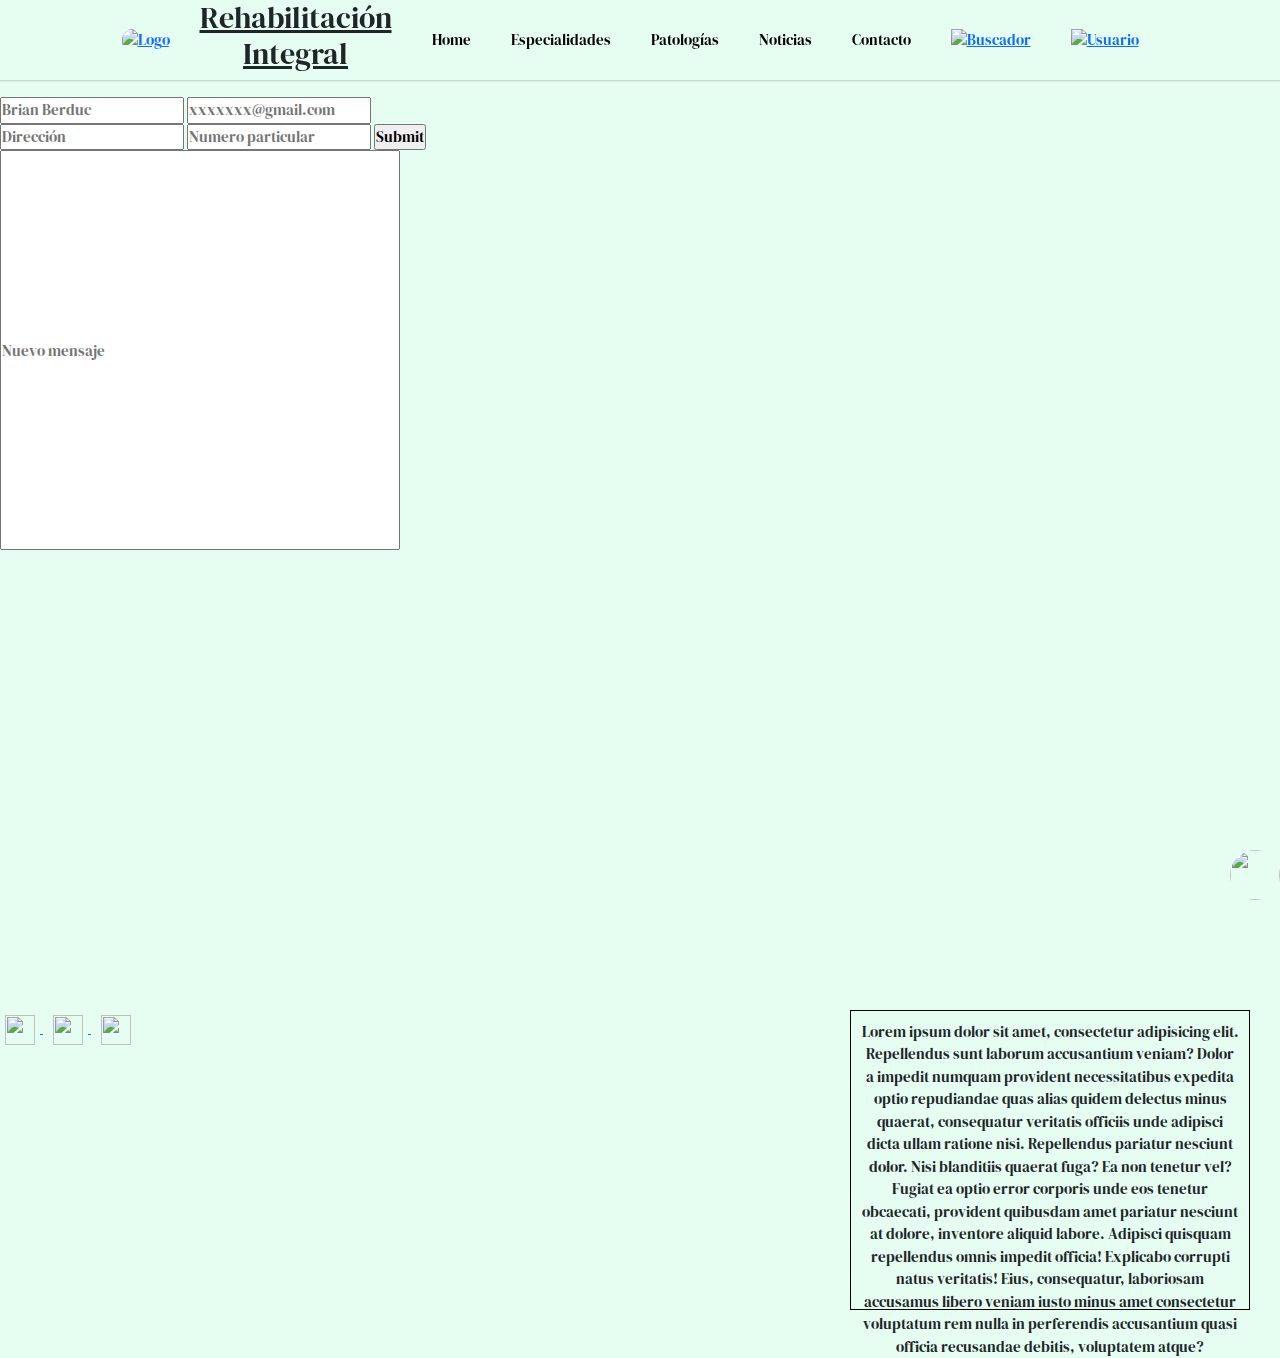
==== enlaces/Contacto.html @ fe3dc969 "remplaza headers en htmls" ====
<!DOCTYPE html>
<html>
<head>
    <meta charset="UTF-8">
    <meta name="viewport" content="width=device-width, initial-scale=1.0">
    
    <!--Logo de la empresa en la pestaña-->
    <link rel="shortcut icon" href="../logo/Logo.png">
    <title>Contacto</title>
    <!--Bootstrap-->
    <link href="https://cdn.jsdelivr.net/npm/bootstrap@5.3.3/dist/css/bootstrap.min.css" rel="stylesheet" integrity="sha384-QWTKZyjpPEjISv5WaRU9OFeRpok6YctnYmDr5pNlyT2bRjXh0JMhjY6hW+ALEwIH" crossorigin="anonymous">
    <!--Tipografia a utilizar-->
    <link rel="preconnect" href="https://fonts.googleapis.com">
    <link rel="preconnect" href="https://fonts.gstatic.com" crossorigin>
    <link href="https://fonts.googleapis.com/css2?family=DM+Serif+Display:ital@0;1&family=Kanit:ital,wght@0,100;0,200;0,300;0,400;0,500;0,600;0,700;0,800;0,900;1,100;1,200;1,300;1,400;1,500;1,600;1,700;1,800;1,900&display=swap" rel="stylesheet">
    <!--Ruta donde se encuentra mi css-->
    <link rel="stylesheet" href="../css/css.css">
</head>

<body>
    <!--Cabecera de la pagina-->
    <header>
        <div class="myContainer">
        <a href="../index.html">
            <img src="../logo/Logo.png" alt="Logo" class="logo">
        </a>
        <h1>Rehabilitación<br>Integral</br></h1>
        </div>
    <!--Menu de navegación-->
        <div class="myContainer__nav">
            <nav class="nav">
                <ul class="nav__list">
                    <li class="nav__item">
                        <a href="../index.html" class="nav__link nav__link--raya">Home</a>
                    </li>
                    <li class="nav__item">
                        <a href="./Especialidades.html" class="nav__link nav__link--raya">Especialidades</a>
                    </li>
                    <li class="nav__item">
                        <a href="./Patologias.html" class="nav__link nav__link--raya">Patologías</a>
                    </li>
                    <li class="nav__item">
                        <a href="./Noticias.html" class="nav__link nav__link--raya">Noticias</a>
                    </li>
                    <li class="nav__item">
                        <a href="./Contacto.html" class="nav__link nav__link--raya">Contacto</a>
                    </li>
                    <li class="nav__item nav__item--hover">
                        <a href=""><img src="../assets/lupa.png" alt="Buscador" class="nav__item--tamaño"></a>
                    </li>
                    <li class="nav__item nav__item--hover">
                        <a href=""><img src="../assets/avatar.png" alt="Usuario" class="nav__item--tamaño"></a>
                    </li>
                </ul>

                <div class="nav__list--mobile">
                    <li class="nav__item nav__item--hover">
                        <a href=""><img src="../assets/lupa.png" alt="Buscador" class="nav__item--tamaño"></a>
                    </li>
                    <li class="nav__item nav__item--hover">
                        <a href=""><img src="../assets/avatar.png" alt="Usuario" class="nav__item--tamaño"></a>
                    </li>

                    <div class="dropdown">
                        <img class="dropdown-toggle" src="../assets/menu.png" width="24" height="24" data-bs-toggle="dropdown">

                        <ul class="dropdown-menu" >
                            <li class="dropdown-item">
                                <a href="index.html" class="nav__link nav__link--raya">Home</a>
                            </li>
                            <li class="dropdown-item">
                                <a href="./Especialidades.html" class="nav__link nav__link--raya">Especialidades</a>
                            </li>
                            <li class="dropdown-item">
                                <a href="./Patologias.html" class="nav__link nav__link--raya">Patologías</a>
                            </li>
                            <li class="dropdown-item">
                                <a href="./Noticias.html" class="nav__link nav__link--raya">Noticias</a>
                            </li>
                            <li class="dropdown-item">
                                <a href="./Contacto.html" class="nav__link nav__link--raya">Contacto</a>
                            </li>
                          </ul>
                    </div>
                </div>

            </nav>
        </div>
    </header>

        <!--Indice-->
        <div class="container__indice">
            <h2 class="indice__home">Contacto</h2>
        </div>

    <main>
        <!--Formulario de contacto-->
        <form class="formulario1">
            <legend>Formulario de contacto</legend>
            <input type="text" name="nick" placeholder="Brian Berduc">
            <input type="email" name="email" placeholder="xxxxxxx@gmail.com">
            <input type="text" placeholder="Dirección">
            <input type="text" placeholder="Numero particular">
            <input type="submit">
            <input type="text" name="mensaje" placeholder="Nuevo mensaje" class="formulario2">
        </form>

        <!--Ubicación-->
        <iframe src="https://www.google.com/maps/embed?pb=!1m18!1m12!1m3!1d26256.20150847969!2d-58.70618868916015!3d-34.65406679999999!2m3!1f0!2f0!3f0!3m2!1i1024!2i768!4f13.1!3m3!1m2!1s0x95bcbf60b024241f%3A0xb411d499b792179c!2sCentro%20de%20Rehabilitaci%C3%B3n%20Ituzaing%C3%B3%20SRL!5e0!3m2!1ses-419!2sar!4v1720557000613!5m2!1ses-419!2sar" width="600" height="450" style="border:0;" allowfullscreen="" loading="lazy" referrerpolicy="no-referrer-when-downgrade" class="ubicacion-contacto"></iframe>

        <!--Informacion adicional lado derecho de la pagina-->
        <span><p class="prueba">Lorem ipsum dolor sit amet, consectetur adipisicing elit. Repellendus sunt laborum accusantium veniam? Dolor a impedit numquam provident necessitatibus expedita optio repudiandae quas alias quidem delectus minus quaerat, consequatur veritatis officiis unde adipisci dicta ullam ratione nisi. Repellendus pariatur nesciunt dolor. Nisi blanditiis quaerat fuga? Ea non tenetur vel? Fugiat ea optio error corporis unde eos tenetur obcaecati, provident quibusdam amet pariatur nesciunt at dolore, inventore aliquid labore. Adipisci quisquam repellendus omnis impedit officia! Explicabo corrupti natus veritatis! Eius, consequatur, laboriosam accusamus libero veniam iusto minus amet consectetur voluptatum rem nulla in perferendis accusantium quasi officia recusandae debitis, voluptatem atque?</p></span>
    </main>

    <!--Redes sociales-->
    <footer>
        <section>
            <a href="https://www.instagram.com/" target="_blank">
                <img src=".../assets/instagram.png" alt="" class="redes">
            </a>
            <a href="https://x.com/?lang=es" target="_blank" class="redes">
                <img src=".../assets/gorjeo.png" alt="" class="redes">
            </a>
            <a href="https://www.youtube.com/" target="_blank">
                <img src=".../assets/youtube.png" alt="" class="redes">
            </a>
        </section>

        <picture>
            <a href="https://www.whatsapp.com/?lang=es_LA" target="_blank">
                <img src=".../assets/whatsapp.png" alt="" class="wsp">
            </a>
        </picture>
    </footer>

    

    <script src="https://cdn.jsdelivr.net/npm/bootstrap@5.3.3/dist/js/bootstrap.bundle.min.js" integrity="sha384-YvpcrYf0tY3lHB60NNkmXc5s9fDVZLESaAA55NDzOxhy9GkcIdslK1eN7N6jIeHz" crossorigin="anonymous"></script>
</body>
</html>
---- css/css.css ----
/*Propiedades compartidas entre las paginas*/

/*Reset general*/
* {
    margin: 0;
    padding: 0;
    box-sizing: border-box;
}

/*Estilo general del body*/
body {
    font-family: "DM Serif Display", serif;
    font-weight: 400;
    font-style: normal;
    font-size: 15px ;
    background-color: #E6FDF2;
    margin:0;
}

/*Estilo para el header*/
header {
    width: 100%;
    background-color: #E6FDF2;
    margin:0;
    border-bottom: groove 2px #3332;
    position: fixed;
    display: flex;
    justify-content:center;
    align-items: center;
}
/*Container 1*/
header .myContainer {
    display: flex;
    align-items: center;
}

body header h1 {
    text-align: center;
    text-decoration:underline;
    padding: 0;
    margin-left: 30px;
    display: inline-block;
    font-size: 2em;
}

body header .logo {
    width: 150px;
    border-radius: 10px;
    margin: 0;
}

/*Container 2*/
body header .myContainer__nav {
    display: flex;
    margin-left: 20px;
}

body header div .nav {
    justify-content: space-between;
    align-items: start;
    text-align: center;
}

body header div nav .nav__list {
    list-style-type: none;
    display: flex;
    margin: 0;
    padding: 0;
}

body header div nav ul .nav__item  {
    display: inline-block;
    justify-content: space-between;
    align-content: center;
    margin: 0 20px;
    padding: 0;
}

body header div nav ul .nav__item:hover:not(.nav__item--hover) {
    text-decoration:  solid underline #7fd 1px;
    background-color: #7fd3;
    padding: 0 20px;
    margin: 0;
    border-radius: 10px;
}

header div nav li .nav__link--raya {
    text-decoration: none;
    color: #000;
}

.nav__item--tamaño {
    width: 40px;
    padding: 0;
}

/* Footer comun para todas las páginas*/
footer .redes {
    width: 30px;
    height: 30px;
    margin: 5px;
}

footer picture .wsp {
    width: 50px;
    height: 50px;
    border-radius: 50%;
    position:fixed;
    right: 0;
    bottom: 0;
}

/*Estilos para home*/

/*Indice*/
body .myContainer__indice {
    width: 100%;
    height: 50vh;
    background: linear-gradient(to bottom, transparent, #0009), url("https://cdn.lecturio.com/assets/Featured-image-Student-Blog-Hospital-Team.jpg");
    background-repeat: no-repeat;
    background-size:cover;
    background-position:center;
    text-align:center;
    padding-top: 150px;
    display: flex;
    align-items: center;
    justify-content: center;
}

body div .indice__home {
    color: #fffe;
    font-style: italic;
    font-size: 2.5em;
}

/*Main*/
.main {
    display: flex;
    gap: 20px;
    width: 100%;
    height: 70vh;
    justify-content: space-between;
    padding: 0;
}

main .main__img {
    width: 30vw;
    height: 100%;
    flex: 1;
    border-radius: 7px;
    margin-top: 20px;
}



main .main__subtitulo {
    text-align: center;

}

main .main__parrafo {
    text-align: justify;
    width: 100%;
    height: 50vh;
    flex: 1;
}











/*Carousel Tecnologias*/


.carousel-custom--img {
    width: 100%;
}
/*Entrevistas y ubicación*/







/*Estilos para especialidades*/
/*Estilos para patologías*/
/*Estilos para la pagina de contacto*/
main .formulario1 {
    width: 500px;
    height: 500px;
}

main form .formulario2{
    width: 400px;
    height: 400px;
}

main .ubicacion-contacto {
    display: inline-block;
    left: 500px;
    bottom: 0px;
}

main .prueba {
    text-align: center;
    display: block;
    position: absolute;
    bottom: 30;
    right:30px;
    border: solid 1px black;
    width: 400px;
    height: 300px;
    margin: 0;
    padding: 10px;
} 

.nav__list--mobile {
    display: none;
}
/*Arreglar y comparar con el header para solucionar las disposiciones cuando achico y agrando la ventana*/

/*Mq*/
@media (max-width:480px) {
    .main {
        height:inherit;
        flex-direction: column;
    }
    .main__aside {
        width: 100%;
    }
    main .main__img {
        width: 100%;
    }
    body header h1 {
        display: none;
    }

    body header div nav .nav__list {
        display: none;
    }

    .nav__list--mobile {
        align-items: center;
        display: flex;
        gap: 20px;
    }

    header {
        justify-content: space-between;
    }

    body header .logo {
        width: 80px;
    }
}
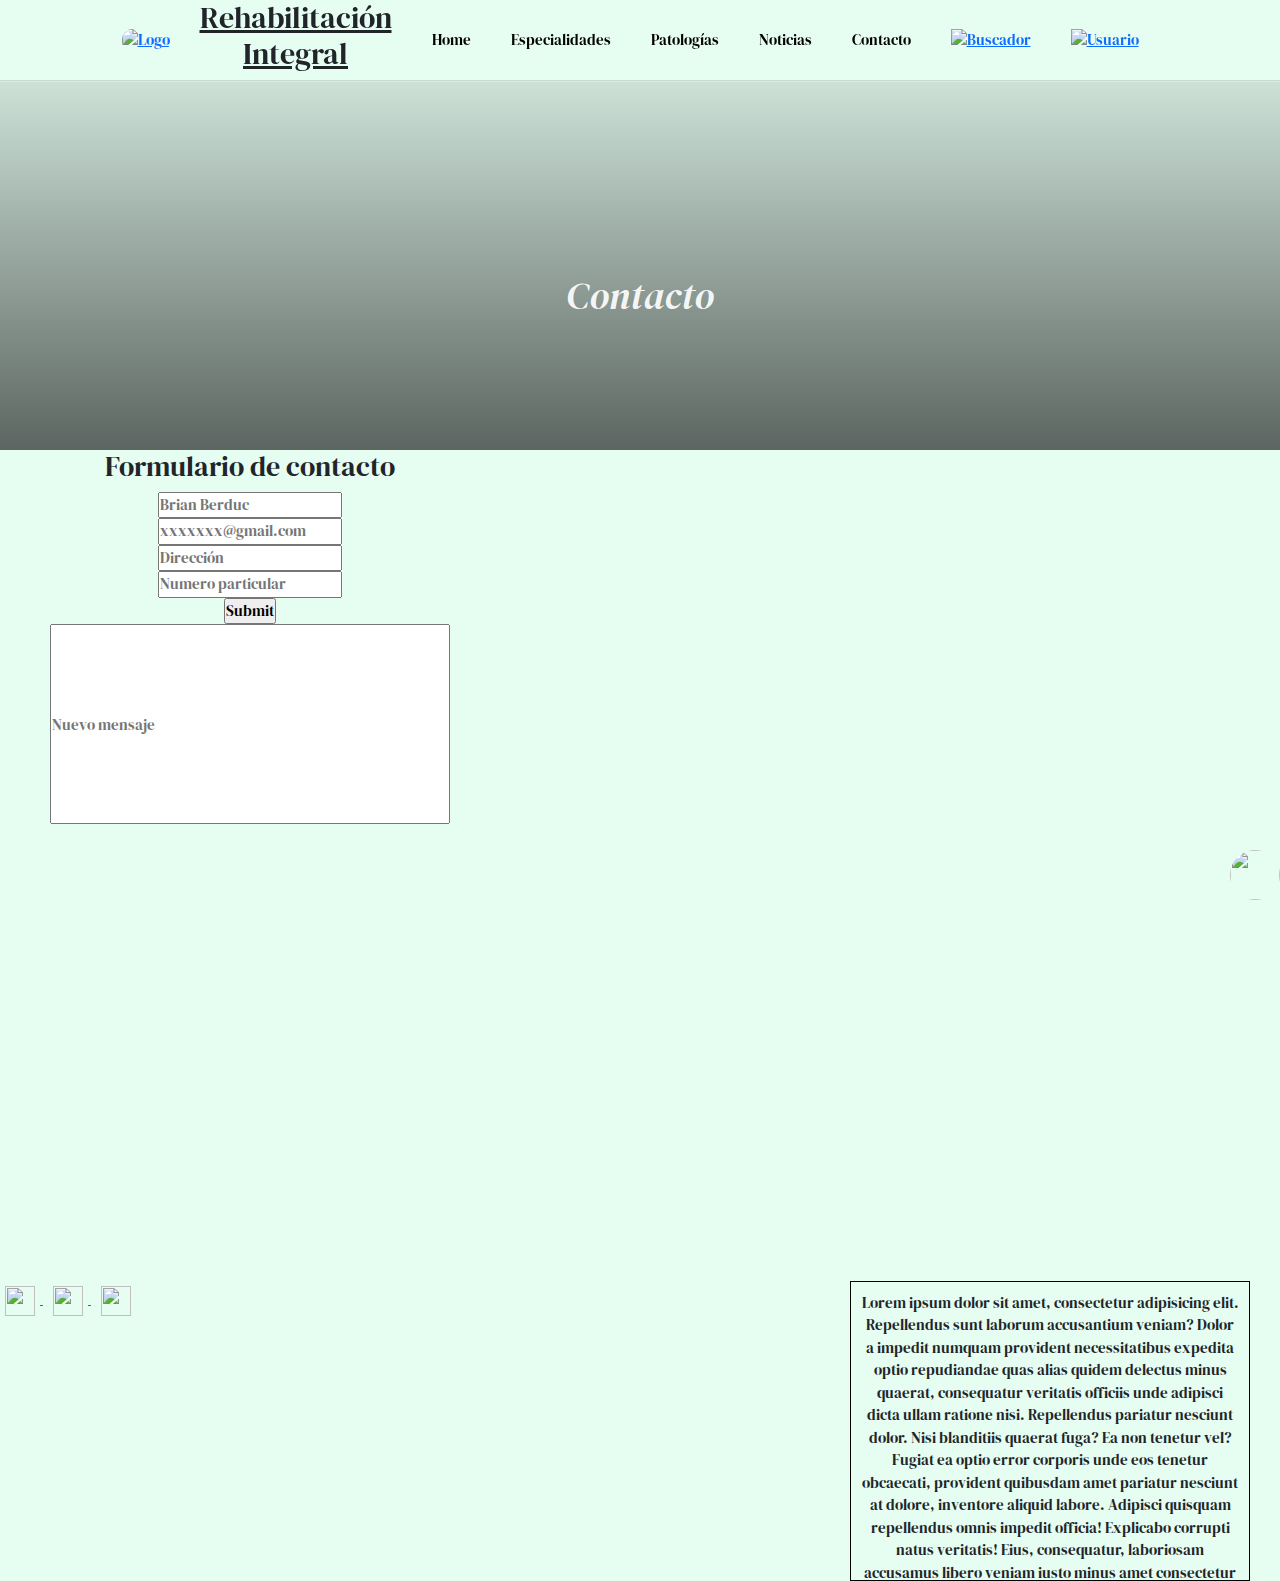
==== commit d8274983: "complete pagina de especialidades" ====
--- a/enlaces/Contacto.html
+++ b/enlaces/Contacto.html
@@ -1,5 +1,5 @@
 <!DOCTYPE html>
-<html>
+<html lang="es">
 <head>
     <meta charset="UTF-8">
     <meta name="viewport" content="width=device-width, initial-scale=1.0">
@@ -80,7 +80,7 @@
                             <li class="dropdown-item">
                                 <a href="./Contacto.html" class="nav__link nav__link--raya">Contacto</a>
                             </li>
-                          </ul>
+                        </ul>
                     </div>
                 </div>
 
@@ -89,14 +89,14 @@
     </header>
 
         <!--Indice-->
-        <div class="container__indice">
+        <div class="myContainer__indice">
             <h2 class="indice__home">Contacto</h2>
         </div>
 
     <main>
         <!--Formulario de contacto-->
         <form class="formulario1">
-            <legend>Formulario de contacto</legend>
+            <h3>Formulario de contacto</h3>
             <input type="text" name="nick" placeholder="Brian Berduc">
             <input type="email" name="email" placeholder="xxxxxxx@gmail.com">
             <input type="text" placeholder="Dirección">
@@ -106,7 +106,7 @@
         </form>
 
         <!--Ubicación-->
-        <iframe src="https://www.google.com/maps/embed?pb=!1m18!1m12!1m3!1d26256.20150847969!2d-58.70618868916015!3d-34.65406679999999!2m3!1f0!2f0!3f0!3m2!1i1024!2i768!4f13.1!3m3!1m2!1s0x95bcbf60b024241f%3A0xb411d499b792179c!2sCentro%20de%20Rehabilitaci%C3%B3n%20Ituzaing%C3%B3%20SRL!5e0!3m2!1ses-419!2sar!4v1720557000613!5m2!1ses-419!2sar" width="600" height="450" style="border:0;" allowfullscreen="" loading="lazy" referrerpolicy="no-referrer-when-downgrade" class="ubicacion-contacto"></iframe>
+        <iframe src="https://www.google.com/maps/embed?pb=!1m18!1m12!1m3!1d26256.20150847969!2d-58.70618868916015!3d-34.65406679999999!2m3!1f0!2f0!3f0!3m2!1i1024!2i768!4f13.1!3m3!1m2!1s0x95bcbf60b024241f%3A0xb411d499b792179c!2sCentro%20de%20Rehabilitaci%C3%B3n%20Ituzaing%C3%B3%20SRL!5e0!3m2!1ses-419!2sar!4v1720557000613!5m2!1ses-419!2sar" width="100%" height="450" style="border:0;" allowfullscreen="" loading="lazy" referrerpolicy="no-referrer-when-downgrade" class="ubicacion-contacto"></iframe>
 
         <!--Informacion adicional lado derecho de la pagina-->
         <span><p class="prueba">Lorem ipsum dolor sit amet, consectetur adipisicing elit. Repellendus sunt laborum accusantium veniam? Dolor a impedit numquam provident necessitatibus expedita optio repudiandae quas alias quidem delectus minus quaerat, consequatur veritatis officiis unde adipisci dicta ullam ratione nisi. Repellendus pariatur nesciunt dolor. Nisi blanditiis quaerat fuga? Ea non tenetur vel? Fugiat ea optio error corporis unde eos tenetur obcaecati, provident quibusdam amet pariatur nesciunt at dolore, inventore aliquid labore. Adipisci quisquam repellendus omnis impedit officia! Explicabo corrupti natus veritatis! Eius, consequatur, laboriosam accusamus libero veniam iusto minus amet consectetur voluptatum rem nulla in perferendis accusantium quasi officia recusandae debitis, voluptatem atque?</p></span>
@@ -116,19 +116,19 @@
     <footer>
         <section>
             <a href="https://www.instagram.com/" target="_blank">
-                <img src=".../assets/instagram.png" alt="" class="redes">
+                <img src="../assets/instagram.png" alt="" class="redes">
             </a>
             <a href="https://x.com/?lang=es" target="_blank" class="redes">
-                <img src=".../assets/gorjeo.png" alt="" class="redes">
+                <img src="../assets/gorjeo.png" alt="" class="redes">
             </a>
             <a href="https://www.youtube.com/" target="_blank">
-                <img src=".../assets/youtube.png" alt="" class="redes">
+                <img src="../assets/youtube.png" alt="" class="redes">
             </a>
         </section>
 
         <picture>
             <a href="https://www.whatsapp.com/?lang=es_LA" target="_blank">
-                <img src=".../assets/whatsapp.png" alt="" class="wsp">
+                <img src="../assets/whatsapp.png" alt="" class="wsp">
             </a>
         </picture>
     </footer>
--- a/css/css.css
+++ b/css/css.css
@@ -1,262 +1,284 @@
+@charset "UTF-8";
 /*Propiedades compartidas entre las paginas*/
-
 /*Reset general*/
 * {
-    margin: 0;
-    padding: 0;
-    box-sizing: border-box;
+  margin: 0;
+  padding: 0;
+  box-sizing: border-box;
 }
 
 /*Estilo general del body*/
 body {
-    font-family: "DM Serif Display", serif;
-    font-weight: 400;
-    font-style: normal;
-    font-size: 15px ;
-    background-color: #E6FDF2;
-    margin:0;
+  font-family: "DM Serif Display", serif;
+  font-weight: 400;
+  font-style: normal;
+  font-size: 15px;
+  background-color: #E6FDF2;
+  margin: 0;
 }
 
 /*Estilo para el header*/
 header {
-    width: 100%;
-    background-color: #E6FDF2;
-    margin:0;
-    border-bottom: groove 2px #3332;
-    position: fixed;
-    display: flex;
-    justify-content:center;
-    align-items: center;
-}
-/*Container 1*/
-header .myContainer {
-    display: flex;
-    align-items: center;
-}
-
-body header h1 {
-    text-align: center;
-    text-decoration:underline;
-    padding: 0;
-    margin-left: 30px;
-    display: inline-block;
-    font-size: 2em;
-}
-
-body header .logo {
-    width: 150px;
-    border-radius: 10px;
-    margin: 0;
-}
-
-/*Container 2*/
-body header .myContainer__nav {
-    display: flex;
-    margin-left: 20px;
-}
-
-body header div .nav {
-    justify-content: space-between;
-    align-items: start;
-    text-align: center;
-}
-
-body header div nav .nav__list {
-    list-style-type: none;
-    display: flex;
-    margin: 0;
-    padding: 0;
-}
-
-body header div nav ul .nav__item  {
-    display: inline-block;
-    justify-content: space-between;
-    align-content: center;
-    margin: 0 20px;
-    padding: 0;
-}
-
-body header div nav ul .nav__item:hover:not(.nav__item--hover) {
-    text-decoration:  solid underline #7fd 1px;
-    background-color: #7fd3;
-    padding: 0 20px;
-    margin: 0;
-    border-radius: 10px;
-}
-
-header div nav li .nav__link--raya {
-    text-decoration: none;
-    color: #000;
-}
-
-.nav__item--tamaño {
-    width: 40px;
-    padding: 0;
-}
-
-/* Footer comun para todas las páginas*/
-footer .redes {
-    width: 30px;
-    height: 30px;
-    margin: 5px;
-}
-
-footer picture .wsp {
-    width: 50px;
-    height: 50px;
-    border-radius: 50%;
-    position:fixed;
-    right: 0;
-    bottom: 0;
-}
-
-/*Estilos para home*/
+  z-index: 1000;
+  width: 100%;
+  background-color: #E6FDF2;
+  margin: 0;
+  border-bottom: groove 2px rgba(51, 51, 51, 0.1333333333);
+  position: fixed;
+  display: flex;
+  justify-content: center;
+  align-items: center;
+}
+header .myContainer { /*container 1*/
+  display: flex;
+  align-items: center;
+}
+header .myContainer .logo {
+  width: 150px;
+  border-radius: 10px;
+  margin: 0;
+}
+header h1 {
+  text-align: center;
+  text-decoration: underline;
+  padding: 0;
+  margin-left: 30px;
+  display: inline-block;
+  font-size: 2em;
+}
+header .myContainer__nav { /*container 2*/
+  display: flex;
+  margin-left: 20px;
+}
+header .myContainer__nav .nav {
+  justify-content: space-between;
+  align-items: start;
+  text-align: center;
+}
+header .myContainer__nav .nav .nav__list {
+  list-style-type: none;
+  display: flex;
+  margin: 0;
+  padding: 0;
+}
+header .myContainer__nav .nav .nav__list .nav__item {
+  display: inline-block;
+  justify-content: space-between;
+  align-content: center;
+  margin: 0 20px;
+  padding: 0;
+}
+header .myContainer__nav .nav .nav__list .nav__item:hover:not(.nav__item--hover) {
+  text-decoration: solid underline #7fd 1px;
+  background-color: rgba(119, 255, 221, 0.2);
+  padding: 0 20px;
+  margin: 0;
+  border-radius: 10px;
+}
+header .myContainer__nav .nav .nav__list .nav__item .nav__link--raya {
+  text-decoration: none;
+  color: #000;
+}
+header .myContainer__nav .nav .nav__list .nav__item .nav__item--tamaño {
+  width: 40px;
+  padding: 0;
+}
 
 /*Indice*/
 body .myContainer__indice {
-    width: 100%;
-    height: 50vh;
-    background: linear-gradient(to bottom, transparent, #0009), url("https://cdn.lecturio.com/assets/Featured-image-Student-Blog-Hospital-Team.jpg");
-    background-repeat: no-repeat;
-    background-size:cover;
-    background-position:center;
-    text-align:center;
-    padding-top: 150px;
-    display: flex;
-    align-items: center;
-    justify-content: center;
+  width: 100%;
+  height: 50vh;
+  background: linear-gradient(to bottom, transparent, rgba(0, 0, 0, 0.6)), url("https://cdn.lecturio.com/assets/Featured-image-Student-Blog-Hospital-Team.jpg");
+  background-repeat: no-repeat;
+  background-size: cover;
+  background-position: center;
+  text-align: center;
+  padding-top: 150px;
+  display: flex;
+  justify-content: center;
+  align-items: center;
 }
 
 body div .indice__home {
-    color: #fffe;
-    font-style: italic;
-    font-size: 2.5em;
-}
-
+  color: rgba(255, 255, 255, 0.9333333333);
+  font-style: italic;
+  font-size: 2.5em;
+}
+
+/* Footer comun para todas las páginas*/
+footer .viñeta {
+  text-decoration: none;
+}
+footer .redes {
+  width: 30px;
+  height: 30px;
+  margin: 5px;
+}
+
+.wsp {
+  width: 50px;
+  height: 50px;
+  border-radius: 50%;
+  position: fixed;
+  right: 0;
+  bottom: 0;
+}
+
+/*Estilos para home*/
 /*Main*/
 .main {
+  display: flex;
+  gap: 20px;
+  width: 100%;
+  height: 70vh;
+  justify-content: space-between;
+  padding: 0;
+}
+
+main .main__img {
+  width: 30vw;
+  height: 100%;
+  flex: 1;
+  border-radius: 7px;
+  margin-top: 20px;
+}
+
+main .main__subtitulo {
+  text-align: center;
+}
+
+main .main__parrafo {
+  text-align: justify;
+  width: 100%;
+  height: 50vh;
+  flex: 1;
+}
+
+/*Carousel Tecnologias*/
+.carousel-custom--img {
+  width: 100%;
+}
+
+/*Entrevistas y ubicación*/
+/*Estilos para especialidades*/
+.btn--tamaño {
+  font-size: 13px;
+}
+
+.profesionales {
+  display: grid;
+  grid-template-columns: repeat(3, 1fr);
+  grid-template-rows: repeat(2, 1fr);
+  gap: 40px;
+  margin: 40px;
+}
+
+.profesionales__celdas {
+  display: flex;
+  flex-direction: column;
+  text-align: center;
+  align-items: center;
+}
+
+.profesionales_img {
+  width: 200px;
+  height: 200px;
+  border-radius: 50%;
+  margin-bottom: 10px;
+  transition: transform 0.1s;
+}
+.profesionales_img:hover {
+  transform: scale(1.1);
+}
+
+.profesional {
+  font-size: 20px;
+  color: #000;
+  text-shadow: 0 0 10px rgba(0, 0, 0, 0.6);
+}
+
+/*Estilos para patologias*/
+/*Estilos para noticias*/
+/*Estilos de contacto*/
+main .formulario1 {
+  width: 500px;
+  display: grid;
+  place-items: center;
+}
+
+main form .formulario2 {
+  width: 400px;
+  height: 200px;
+}
+
+main .ubicacion-contacto {
+  display: inline-block;
+  left: 500px;
+  bottom: 0px;
+}
+
+main .prueba {
+  text-align: center;
+  display: block;
+  position: absolute;
+  bottom: 30;
+  right: 30px;
+  border: solid 1px black;
+  width: 400px;
+  height: 300px;
+  margin: 0;
+  padding: 10px;
+  overflow: hidden;
+}
+
+.nav__list--mobile {
+  display: none;
+}
+
+/*Mq*/
+@media (max-width: 480px) {
+  .main {
+    height: inherit;
+    flex-direction: column;
+  }
+  .main__aside {
+    width: 100%;
+  }
+  main .main__img {
+    width: 100%;
+  }
+  body header h1 {
+    display: none;
+  }
+  body header div nav .nav__list {
+    display: none;
+  }
+  .nav__list--mobile {
+    align-items: center;
     display: flex;
     gap: 20px;
-    width: 100%;
-    height: 70vh;
+  }
+  header {
     justify-content: space-between;
-    padding: 0;
-}
-
-main .main__img {
-    width: 30vw;
-    height: 100%;
-    flex: 1;
-    border-radius: 7px;
-    margin-top: 20px;
-}
-
-
-
-main .main__subtitulo {
-    text-align: center;
-
-}
-
-main .main__parrafo {
-    text-align: justify;
-    width: 100%;
-    height: 50vh;
-    flex: 1;
-}
-
-
-
-
-
-
-
-
-
-
-
-/*Carousel Tecnologias*/
-
-
-.carousel-custom--img {
-    width: 100%;
-}
-/*Entrevistas y ubicación*/
-
-
-
-
-
-
-
-/*Estilos para especialidades*/
-/*Estilos para patologías*/
-/*Estilos para la pagina de contacto*/
-main .formulario1 {
-    width: 500px;
-    height: 500px;
-}
-
-main form .formulario2{
-    width: 400px;
-    height: 400px;
-}
-
-main .ubicacion-contacto {
-    display: inline-block;
-    left: 500px;
-    bottom: 0px;
-}
-
-main .prueba {
-    text-align: center;
-    display: block;
-    position: absolute;
-    bottom: 30;
-    right:30px;
-    border: solid 1px black;
-    width: 400px;
-    height: 300px;
-    margin: 0;
-    padding: 10px;
-} 
-
-.nav__list--mobile {
-    display: none;
-}
-/*Arreglar y comparar con el header para solucionar las disposiciones cuando achico y agrando la ventana*/
-
-/*Mq*/
-@media (max-width:480px) {
-    .main {
-        height:inherit;
-        flex-direction: column;
-    }
-    .main__aside {
-        width: 100%;
-    }
-    main .main__img {
-        width: 100%;
-    }
-    body header h1 {
-        display: none;
-    }
-
-    body header div nav .nav__list {
-        display: none;
-    }
-
-    .nav__list--mobile {
-        align-items: center;
-        display: flex;
-        gap: 20px;
-    }
-
-    header {
-        justify-content: space-between;
-    }
-
-    body header .logo {
-        width: 80px;
-    }
-}+  }
+  body header .logo {
+    width: 80px;
+  }
+  main .formulario1 {
+    width: 100%;
+    height: inherit;
+  }
+  main form .formulario2 {
+    width: 100%;
+    height: inherit;
+  }
+  main .prueba {
+    width: 100%;
+    height: inherit;
+    position: relative;
+    bottom: 0;
+    right: 0;
+  }
+}
+
+/*# sourceMappingURL=css.css.map */
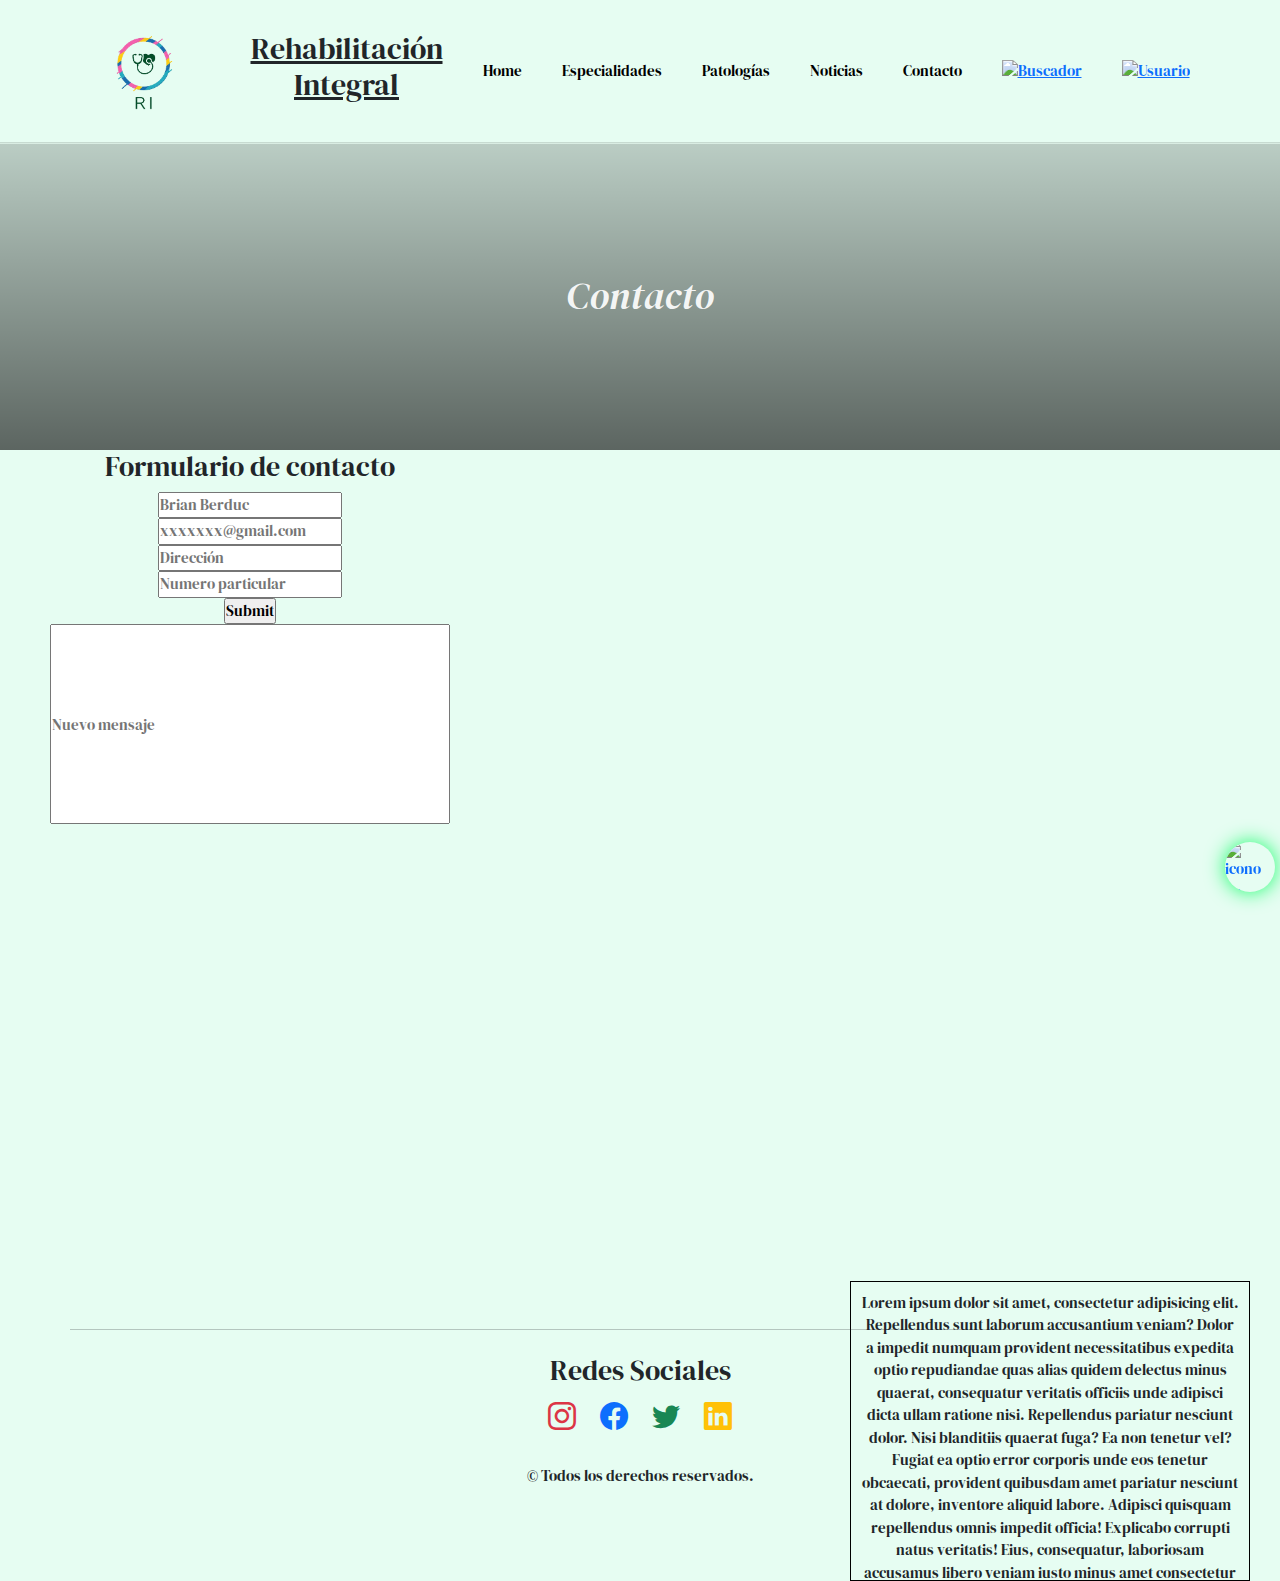
==== commit 1a365091: "estilice home y footer" ====
--- a/enlaces/Contacto.html
+++ b/enlaces/Contacto.html
@@ -9,6 +9,7 @@
     <title>Contacto</title>
     <!--Bootstrap-->
     <link href="https://cdn.jsdelivr.net/npm/bootstrap@5.3.3/dist/css/bootstrap.min.css" rel="stylesheet" integrity="sha384-QWTKZyjpPEjISv5WaRU9OFeRpok6YctnYmDr5pNlyT2bRjXh0JMhjY6hW+ALEwIH" crossorigin="anonymous">
+    <link rel="stylesheet" href="https://cdn.jsdelivr.net/npm/bootstrap-icons@1.11.3/font/bootstrap-icons.min.css">
     <!--Tipografia a utilizar-->
     <link rel="preconnect" href="https://fonts.googleapis.com">
     <link rel="preconnect" href="https://fonts.gstatic.com" crossorigin>
@@ -22,7 +23,7 @@
     <header>
         <div class="myContainer">
         <a href="../index.html">
-            <img src="../logo/Logo.png" alt="Logo" class="logo">
+            <img src="../logo/Logo1.png" alt="Logo" class="logo">
         </a>
         <h1>Rehabilitación<br>Integral</br></h1>
         </div>
@@ -113,24 +114,31 @@
     </main>
 
     <!--Redes sociales-->
+    <hr class="container mt-lg-5">
     <footer>
-        <section>
-            <a href="https://www.instagram.com/" target="_blank">
-                <img src="../assets/instagram.png" alt="" class="redes">
+        <div class="container">
+            <aside class="row justify-content-md-center align-items-lg-center">
+                <div class="d-flex flex-column align-items-center my-lg-2">
+                    <h3>Redes Sociales</h3>
+                    <div class="d-flex gap-4">
+                        <a href="https://www.instagram.com/" target="_blank"><i class="bi-icon bi-instagram fs-3 text-danger" alt="Icono de instagram "></i></a>
+                        <a href="https://www.facebook.com/" target="_blank"><i class="bi-icon bi-facebook fs-3 text-primary" alt="Icono de facebook"></i></a>
+                        <a href="https://x.com/?lang=es" target="_blank"><i class="bi-icon bi-twitter fs-3 text-success" alt="Icono de twitter"></i></a>
+                        <a href="https://ar.linkedin.com/" target="_blank"><i class="bi-icon bi-linkedin fs-3 text-warning" alt="Icono de linkedin"></i></a>
+                    </div>
+                </div>
+            </aside>
+            <aside>
+                <div>
+                    <p class="mt-3 p-1 text-center display-7"> © Todos los derechos reservados.</p>
+                </div>
+            </aside>
+        </div>
+        <figure>
+            <a href="https://www.whatsapp.com/?lang=es_LA" target="_blank">
+                <img src="../assets/whatsapp.png" alt="icono de whatsapp" class="wsp">
             </a>
-            <a href="https://x.com/?lang=es" target="_blank" class="redes">
-                <img src="../assets/gorjeo.png" alt="" class="redes">
-            </a>
-            <a href="https://www.youtube.com/" target="_blank">
-                <img src="../assets/youtube.png" alt="" class="redes">
-            </a>
-        </section>
-
-        <picture>
-            <a href="https://www.whatsapp.com/?lang=es_LA" target="_blank">
-                <img src="../assets/whatsapp.png" alt="" class="wsp">
-            </a>
-        </picture>
+        </figure>
     </footer>
 
     
--- a/css/css.css
+++ b/css/css.css
@@ -37,6 +37,7 @@
   width: 150px;
   border-radius: 10px;
   margin: 0;
+  margin-bottom: 10px;
 }
 header h1 {
   text-align: center;
@@ -106,22 +107,25 @@
 }
 
 /* Footer comun para todas las páginas*/
-footer .viñeta {
-  text-decoration: none;
-}
-footer .redes {
-  width: 30px;
-  height: 30px;
-  margin: 5px;
+.logo__btp {
+  width: 270px;
+  height: 250px;
 }
 
 .wsp {
   width: 50px;
   height: 50px;
   border-radius: 50%;
+  box-shadow: 0 0 20px #1f6;
   position: fixed;
   right: 0;
   bottom: 0;
+  margin-bottom: 8px;
+  margin-right: 5px;
+  transition: transform 10ms;
+}
+.wsp:hover {
+  transform: scale(1.2);
 }
 
 /*Estilos para home*/
@@ -160,6 +164,18 @@
 }
 
 /*Entrevistas y ubicación*/
+.ubicacion__entrevista {
+  display: grid;
+  grid-template-columns: repeat(2, 1fr);
+  gap: 20px;
+  margin: 0px 20px;
+}
+
+.ubicacion__entrevista--tamaño {
+  width: 100%;
+  height: 50%;
+}
+
 /*Estilos para especialidades*/
 .btn--tamaño {
   font-size: 13px;
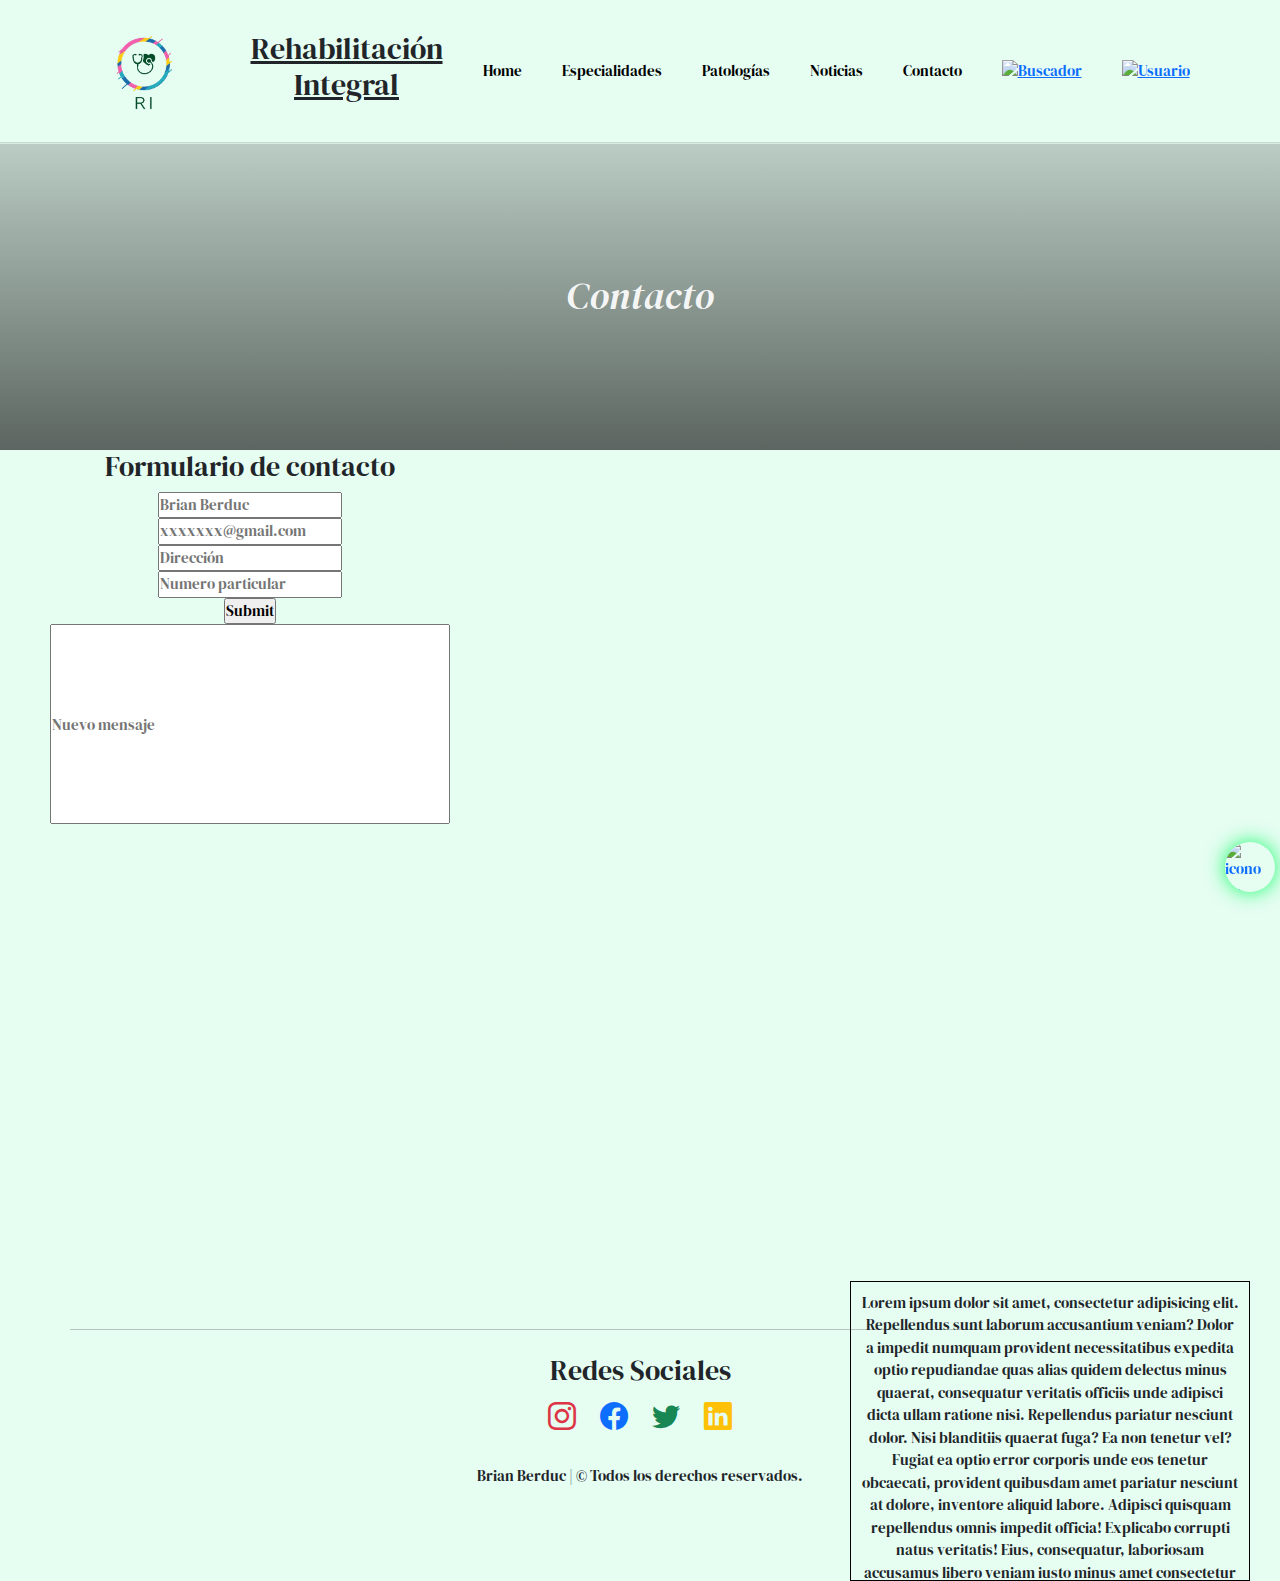
==== commit 2b973f79: "estilice la pestaña patologias" ====
--- a/enlaces/Contacto.html
+++ b/enlaces/Contacto.html
@@ -130,7 +130,7 @@
             </aside>
             <aside>
                 <div>
-                    <p class="mt-3 p-1 text-center display-7"> © Todos los derechos reservados.</p>
+                    <p class="mt-3 p-1 text-center display-7">Brian Berduc | © Todos los derechos reservados.</p>
                 </div>
             </aside>
         </div>
--- a/css/css.css
+++ b/css/css.css
@@ -214,6 +214,32 @@
 }
 
 /*Estilos para patologias*/
+.titulo__patologias {
+  line-height: 40px;
+}
+
+.main__patologias {
+  display: grid;
+  grid-template-columns: repeat(3, 1fr);
+  grid-template-rows: repeat(2, 500px);
+  gap: 40px;
+  margin-top: 50px;
+  justify-items: center;
+  text-align: center;
+}
+
+.card--tamaño {
+  width: 200px;
+  height: 200px;
+  align-self: center;
+  padding-top: 20px;
+}
+
+.card:hover {
+  transition: box-shadow 0.2s;
+  box-shadow: 0px 0px 20px #0ff;
+}
+
 /*Estilos para noticias*/
 /*Estilos de contacto*/
 main .formulario1 {
@@ -252,7 +278,7 @@
 }
 
 /*Mq*/
-@media (max-width: 480px) {
+@media screen and (max-width: 480px) {
   .main {
     height: inherit;
     flex-direction: column;
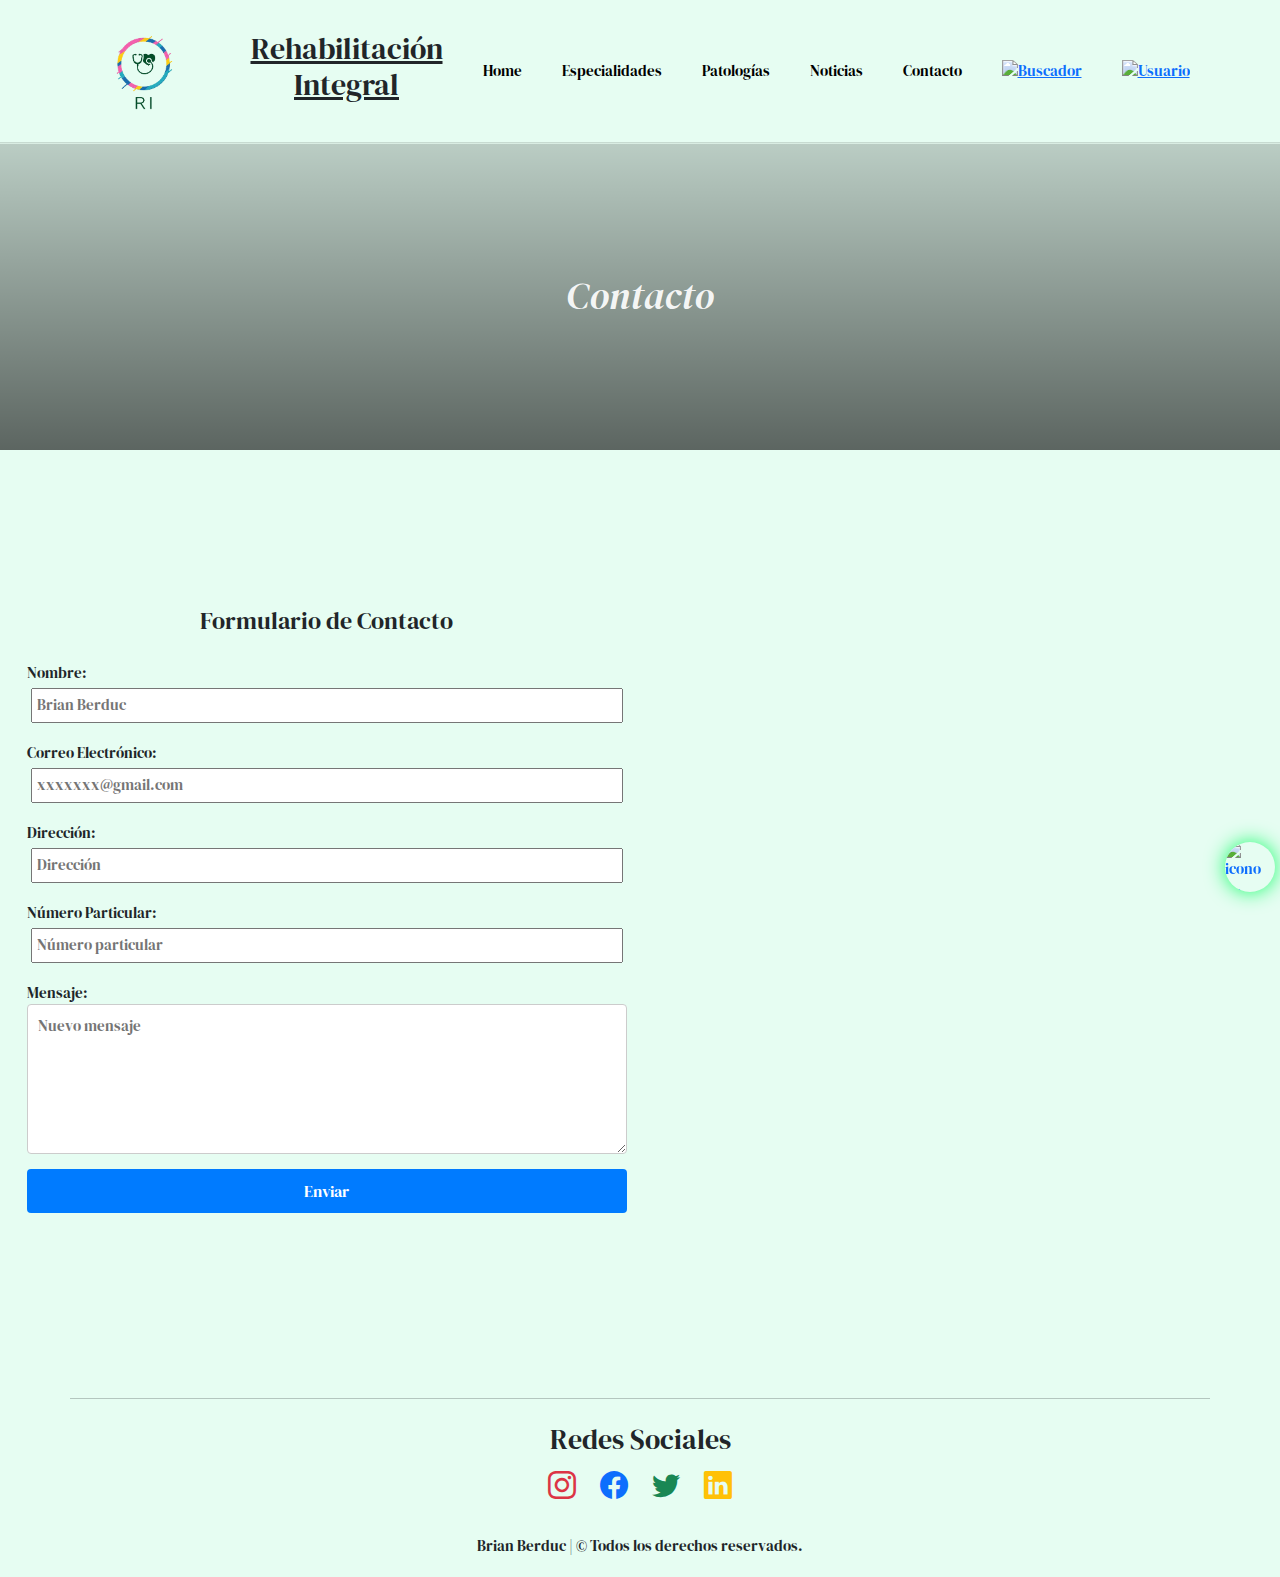
==== commit beae2d34: "estilizando pestaña contacto" ====
--- a/enlaces/Contacto.html
+++ b/enlaces/Contacto.html
@@ -3,7 +3,8 @@
 <head>
     <meta charset="UTF-8">
     <meta name="viewport" content="width=device-width, initial-scale=1.0">
-    
+    <meta name="description" content="Ponte en contacto con nuestro centro de rehabilitación. Completa el formulario en línea para consultas o citas, consulta nuestra ubicación y sigue las instrucciones para enviar un mensaje claro y detallado. Estamos aquí para ayudarte con tus necesidades de rehabilitación.">
+    <meta name="keywords" content="contacto, formulario de contacto, ubicación centro de rehabilitación, instrucciones contacto, enviar mensaje, rehabilitación integral, consulta en línea, dirección del centro">
     <!--Logo de la empresa en la pestaña-->
     <link rel="shortcut icon" href="../logo/Logo.png">
     <title>Contacto</title>
@@ -23,7 +24,7 @@
     <header>
         <div class="myContainer">
         <a href="../index.html">
-            <img src="../logo/Logo1.png" alt="Logo" class="logo">
+            <img src="../logo/Logo1.png" alt="Logo de la empresa" class="logo">
         </a>
         <h1>Rehabilitación<br>Integral</br></h1>
         </div>
@@ -53,21 +54,13 @@
                         <a href=""><img src="../assets/avatar.png" alt="Usuario" class="nav__item--tamaño"></a>
                     </li>
                 </ul>
-
+                <!--Menu hamburguesa-->
                 <div class="nav__list--mobile">
-                    <li class="nav__item nav__item--hover">
-                        <a href=""><img src="../assets/lupa.png" alt="Buscador" class="nav__item--tamaño"></a>
-                    </li>
-                    <li class="nav__item nav__item--hover">
-                        <a href=""><img src="../assets/avatar.png" alt="Usuario" class="nav__item--tamaño"></a>
-                    </li>
-
                     <div class="dropdown">
                         <img class="dropdown-toggle" src="../assets/menu.png" width="24" height="24" data-bs-toggle="dropdown">
-
                         <ul class="dropdown-menu" >
                             <li class="dropdown-item">
-                                <a href="index.html" class="nav__link nav__link--raya">Home</a>
+                                <a href="../index.html" class="nav__link nav__link--raya">Home</a>
                             </li>
                             <li class="dropdown-item">
                                 <a href="./Especialidades.html" class="nav__link nav__link--raya">Especialidades</a>
@@ -81,10 +74,12 @@
                             <li class="dropdown-item">
                                 <a href="./Contacto.html" class="nav__link nav__link--raya">Contacto</a>
                             </li>
+                            <li class="dropdown-item">
+                                <a href="#" class="nav__link nav__link--raya">Usuario</a>
+                            </li>
                         </ul>
                     </div>
                 </div>
-
             </nav>
         </div>
     </header>
@@ -94,23 +89,37 @@
             <h2 class="indice__home">Contacto</h2>
         </div>
 
-    <main>
-        <!--Formulario de contacto-->
-        <form class="formulario1">
-            <h3>Formulario de contacto</h3>
-            <input type="text" name="nick" placeholder="Brian Berduc">
-            <input type="email" name="email" placeholder="xxxxxxx@gmail.com">
-            <input type="text" placeholder="Dirección">
-            <input type="text" placeholder="Numero particular">
-            <input type="submit">
-            <input type="text" name="mensaje" placeholder="Nuevo mensaje" class="formulario2">
-        </form>
-
+    <main class="main__contacto">
+        <!-- Formulario de contacto -->
+            <form class="formulario__contacto formulario__contacto--tablet">
+                <legend class="text-center mt-3 titulo__contacto">Formulario de Contacto</legend>
+                <div class="form-group">
+                    <label for="nick">Nombre:</label>
+                    <input class="p-1 m-1" type="text" name="nick" placeholder="Brian Berduc" required>
+                </div>
+                <div class="form-group">
+                    <label for="email">Correo Electrónico:</label>
+                    <input class="p-1 m-1" type="email" name="email" placeholder="xxxxxxx@gmail.com" required>
+                </div>
+                <div class="form-group">
+                    <label for="direccion">Dirección:</label>
+                    <input class="p-1 m-1" type="text" name="direccion" placeholder="Dirección" required>
+                </div>
+                <div class="form-group">
+                    <label for="numero">Número Particular:</label>
+                    <input class="p-1 m-1" type="text" name="numero" placeholder="Número particular" required>
+                </div>
+                <div class="form-group">
+                    <label for="mensaje">Mensaje:</label>
+                    <textarea maxlength="500" name="mensaje" placeholder="Nuevo mensaje" class="text__formulario" required></textarea>
+                </div>
+                <button type="submit" class="btn-submit">Enviar</button>
+            </form>
+        
         <!--Ubicación-->
+        <section class="ubicacion__contacto">
         <iframe src="https://www.google.com/maps/embed?pb=!1m18!1m12!1m3!1d26256.20150847969!2d-58.70618868916015!3d-34.65406679999999!2m3!1f0!2f0!3f0!3m2!1i1024!2i768!4f13.1!3m3!1m2!1s0x95bcbf60b024241f%3A0xb411d499b792179c!2sCentro%20de%20Rehabilitaci%C3%B3n%20Ituzaing%C3%B3%20SRL!5e0!3m2!1ses-419!2sar!4v1720557000613!5m2!1ses-419!2sar" width="100%" height="450" style="border:0;" allowfullscreen="" loading="lazy" referrerpolicy="no-referrer-when-downgrade" class="ubicacion-contacto"></iframe>
-
-        <!--Informacion adicional lado derecho de la pagina-->
-        <span><p class="prueba">Lorem ipsum dolor sit amet, consectetur adipisicing elit. Repellendus sunt laborum accusantium veniam? Dolor a impedit numquam provident necessitatibus expedita optio repudiandae quas alias quidem delectus minus quaerat, consequatur veritatis officiis unde adipisci dicta ullam ratione nisi. Repellendus pariatur nesciunt dolor. Nisi blanditiis quaerat fuga? Ea non tenetur vel? Fugiat ea optio error corporis unde eos tenetur obcaecati, provident quibusdam amet pariatur nesciunt at dolore, inventore aliquid labore. Adipisci quisquam repellendus omnis impedit officia! Explicabo corrupti natus veritatis! Eius, consequatur, laboriosam accusamus libero veniam iusto minus amet consectetur voluptatum rem nulla in perferendis accusantium quasi officia recusandae debitis, voluptatem atque?</p></span>
+        </section>
     </main>
 
     <!--Redes sociales-->
--- a/css/css.css
+++ b/css/css.css
@@ -86,7 +86,7 @@
 }
 
 /*Indice*/
-body .myContainer__indice {
+.myContainer__indice {
   width: 100%;
   height: 50vh;
   background: linear-gradient(to bottom, transparent, rgba(0, 0, 0, 0.6)), url("https://cdn.lecturio.com/assets/Featured-image-Student-Blog-Hospital-Team.jpg");
@@ -139,7 +139,7 @@
   padding: 0;
 }
 
-main .main__img {
+.main__img {
   width: 30vw;
   height: 100%;
   flex: 1;
@@ -147,20 +147,20 @@
   margin-top: 20px;
 }
 
-main .main__subtitulo {
-  text-align: center;
-}
-
-main .main__parrafo {
-  text-align: justify;
+.main__subtitulo {
+  text-align: center;
+}
+
+.main__parrafo {
+  text-align: center;
   width: 100%;
   height: 50vh;
   flex: 1;
 }
 
 /*Carousel Tecnologias*/
-.carousel-custom--img {
-  width: 100%;
+#carouselExample {
+  padding: 0 30px;
 }
 
 /*Entrevistas y ubicación*/
@@ -176,6 +176,8 @@
   height: 50%;
 }
 
+/*MQ*/
+/*Tablet*/
 /*Estilos para especialidades*/
 .btn--tamaño {
   font-size: 13px;
@@ -240,86 +242,249 @@
   box-shadow: 0px 0px 20px #0ff;
 }
 
-/*Estilos para noticias*/
+/* Estilos para noticias */
+.noticias__contenedor {
+  display: flex;
+  flex-direction: column;
+}
+
+.noticia1__contenedor,
+.noticia2__contenedor {
+  display: flex;
+  gap: 15px;
+}
+
+.texto__noticia {
+  display: flex;
+  flex-direction: column;
+  justify-content: flex-start;
+  gap: 10px;
+}
+
 /*Estilos de contacto*/
-main .formulario1 {
-  width: 500px;
-  display: grid;
-  place-items: center;
-}
-
-main form .formulario2 {
-  width: 400px;
-  height: 200px;
+.main__contacto {
+  display: flex;
+  justify-content: space-evenly;
+  align-items: center;
+  min-height: 100vh;
+  padding: 20px;
+  gap: 20px;
+}
+
+.formulario__contacto {
+  display: flex;
+  flex-direction: column;
+  gap: 15px;
+  max-width: 600px;
+  width: 100%;
+}
+
+.form-group {
+  display: flex;
+  flex-direction: column;
+}
+
+.text__formulario {
+  padding: 10px;
+  border: 1px solid #ccc;
+  border-radius: 4px;
+  width: 100%;
+  box-sizing: border-box;
+  height: 150px;
+}
+
+/* Estilo para el botón de envío */
+.btn-submit {
+  padding: 10px 20px;
+  border: none;
+  border-radius: 4px;
+  background-color: #007bff;
+  color: white;
+  font-size: 16px;
+}
+.btn-submit:hover {
+  background-color: #0056b3;
 }
 
 main .ubicacion-contacto {
-  display: inline-block;
-  left: 500px;
-  bottom: 0px;
-}
-
-main .prueba {
-  text-align: center;
-  display: block;
-  position: absolute;
-  bottom: 30;
-  right: 30px;
-  border: solid 1px black;
-  width: 400px;
-  height: 300px;
-  margin: 0;
-  padding: 10px;
-  overflow: hidden;
+  width: 600px;
 }
 
 .nav__list--mobile {
   display: none;
 }
 
-/*Mq*/
+/*MQ*/
 @media screen and (max-width: 480px) {
+  /*General*/
+  /*Header*/
+  header {
+    justify-content: space-between;
+    height: 100px;
+  }
+  .logo {
+    width: 100%;
+  }
+  body header h1 {
+    display: none;
+  }
+  body header div nav .nav__list {
+    display: none !important;
+  }
+  .nav__list--mobile {
+    align-items: center;
+    width: 90px;
+    display: flex;
+    gap: 20px;
+    margin-left: 50px;
+  }
+  .nav__link--raya {
+    text-decoration: none;
+    color: #000;
+  }
+  /*Indice*/
+  .myContainer__indice {
+    height: 230px;
+  }
+  .indice__home {
+    padding-bottom: 18px;
+  }
+  /*Home*/
   .main {
+    font-family: "Trebuchet MS", "Lucida Sans Unicode", "Lucida Grande", "Lucida Sans", Arial, sans-serif;
     height: inherit;
     flex-direction: column;
+    gap: 20px;
   }
   .main__aside {
     width: 100%;
-  }
-  main .main__img {
+    order: 2;
+  }
+  .main__subtitulo {
+    font-weight: bold;
+    margin-top: 10px;
+    font-size: 2em;
+  }
+  .main__parrafo {
+    margin-top: 20px;
+    font-size: 1.3em;
+    text-align: justify;
+    padding: 0 30px;
+    line-height: 1.7;
+    height: 100%;
+  }
+  .parrafo__oculto {
+    display: none;
+  }
+  .main__img {
+    width: 100%;
+    padding: 0px 20px;
+    margin-bottom: 10px;
+    border-radius: 10%;
+  }
+  /*Tecnologias*/
+  /*Ubicacion y testimonios*/
+  .ubicacion__entrevista {
+    grid-template-columns: 1fr;
+  }
+  .nav__item img {
+    width: 100%;
+    height: 100%;
+  }
+  .dropdown {
+    margin-right: 32px;
+  }
+  .dropdown .dropdown-toggle {
+    width: 100%;
+    height: 100%;
+  }
+}
+@media screen and (min-width: 481px) and (max-width: 1023px) {
+  /*General*/
+  /*Header*/
+  header {
+    justify-content: space-between;
+    height: 110px;
+  }
+  .logo {
     width: 100%;
   }
   body header h1 {
     display: none;
   }
   body header div nav .nav__list {
-    display: none;
+    display: none !important;
   }
   .nav__list--mobile {
     align-items: center;
+    width: 90px;
     display: flex;
     gap: 20px;
-  }
-  header {
-    justify-content: space-between;
-  }
-  body header .logo {
-    width: 80px;
-  }
-  main .formulario1 {
-    width: 100%;
+    margin-left: 50px;
+  }
+  .nav__link--raya {
+    text-decoration: none;
+    color: #000;
+  }
+  /*Indice*/
+  .myContainer__indice {
+    height: 230px;
+  }
+  .indice__home {
+    padding-bottom: 18px;
+  }
+  /*Home*/
+  .main {
+    font-family: "Trebuchet MS", "Lucida Sans Unicode", "Lucida Grande", "Lucida Sans", Arial, sans-serif;
     height: inherit;
-  }
-  main form .formulario2 {
-    width: 100%;
-    height: inherit;
-  }
-  main .prueba {
-    width: 100%;
-    height: inherit;
-    position: relative;
-    bottom: 0;
-    right: 0;
+    flex-direction: column;
+    gap: 20px;
+  }
+  .main__aside {
+    width: 100%;
+    order: 2;
+  }
+  .main__subtitulo {
+    font-weight: bold;
+    margin-top: 10px;
+    font-size: 2em;
+  }
+  .main__parrafo {
+    margin-top: 20px;
+    font-size: 1.3em;
+    text-align: justify;
+    padding: 0 30px;
+    line-height: 1.7;
+    height: 100%;
+  }
+  .parrafo__oculto {
+    display: none;
+  }
+  .main__img {
+    width: 100%;
+    padding: 0px 20px;
+    margin-bottom: 10px;
+    border-radius: 10%;
+  }
+  /*Tecnologias*/
+  /*Ubicacion y testimonios*/
+  .ubicacion__entrevista {
+    grid-template-columns: 1fr;
+  }
+  /*Contacto*/
+  .main__contacto {
+    flex-direction: column;
+    font-size: 1.6em;
+    height: 20px;
+  }
+  .titulo__contacto {
+    font-size: 30px;
+  }
+  .form-group {
+    height: 80px;
+  }
+  .btn-submit {
+    margin-bottom: 40px;
   }
 }
 
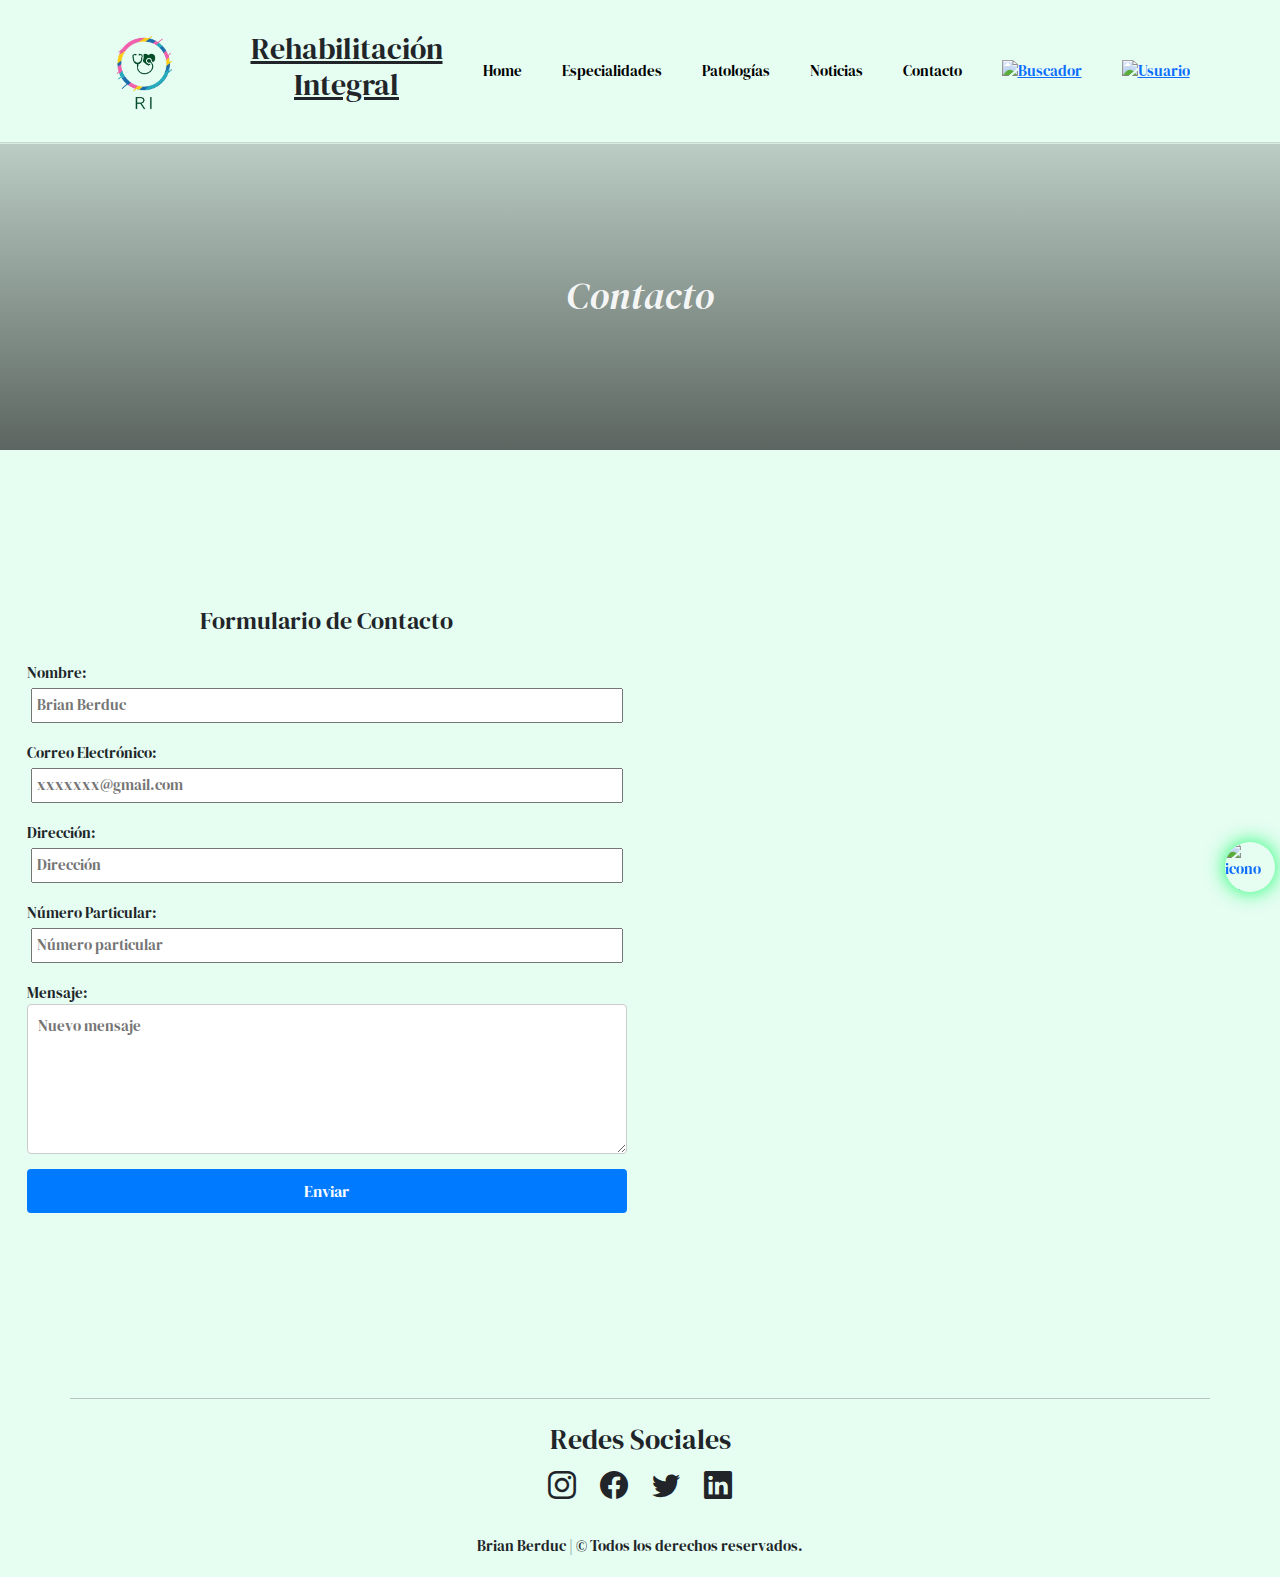
==== commit cbf958d1: "cambiando color a redes sociales" ====
--- a/enlaces/Contacto.html
+++ b/enlaces/Contacto.html
@@ -57,7 +57,7 @@
                 <!--Menu hamburguesa-->
                 <div class="nav__list--mobile">
                     <div class="dropdown">
-                        <img class="dropdown-toggle" src="../assets/menu.png" width="24" height="24" data-bs-toggle="dropdown">
+                        <img class="dropdown-toggle" src="../assets/menu.png" width="60" height="60" data-bs-toggle="dropdown">
                         <ul class="dropdown-menu" >
                             <li class="dropdown-item">
                                 <a href="../index.html" class="nav__link nav__link--raya">Home</a>
@@ -130,10 +130,10 @@
                 <div class="d-flex flex-column align-items-center my-lg-2">
                     <h3>Redes Sociales</h3>
                     <div class="d-flex gap-4">
-                        <a href="https://www.instagram.com/" target="_blank"><i class="bi-icon bi-instagram fs-3 text-danger" alt="Icono de instagram "></i></a>
-                        <a href="https://www.facebook.com/" target="_blank"><i class="bi-icon bi-facebook fs-3 text-primary" alt="Icono de facebook"></i></a>
-                        <a href="https://x.com/?lang=es" target="_blank"><i class="bi-icon bi-twitter fs-3 text-success" alt="Icono de twitter"></i></a>
-                        <a href="https://ar.linkedin.com/" target="_blank"><i class="bi-icon bi-linkedin fs-3 text-warning" alt="Icono de linkedin"></i></a>
+                        <a href="https://www.instagram.com/" target="_blank"><i class="bi-icon bi-instagram fs-3 text-dark" alt="Icono de instagram "></i></a>
+                        <a href="https://www.facebook.com/" target="_blank"><i class="bi-icon bi-facebook fs-3 text-dark" alt="Icono de facebook"></i></a>
+                        <a href="https://x.com/?lang=es" target="_blank"><i class="bi-icon bi-twitter fs-3 text-dark" alt="Icono de twitter"></i></a>
+                        <a href="https://ar.linkedin.com/" target="_blank"><i class="bi-icon bi-linkedin fs-3 text-dark" alt="Icono de linkedin"></i></a>
                     </div>
                 </div>
             </aside>
--- a/css/css.css
+++ b/css/css.css
@@ -134,7 +134,6 @@
   display: flex;
   gap: 20px;
   width: 100%;
-  height: 70vh;
   justify-content: space-between;
   padding: 0;
 }
@@ -154,8 +153,6 @@
 .main__parrafo {
   text-align: center;
   width: 100%;
-  height: 50vh;
-  flex: 1;
 }
 
 /*Carousel Tecnologias*/
@@ -179,10 +176,6 @@
 /*MQ*/
 /*Tablet*/
 /*Estilos para especialidades*/
-.btn--tamaño {
-  font-size: 13px;
-}
-
 .profesionales {
   display: grid;
   grid-template-columns: repeat(3, 1fr);
@@ -225,7 +218,7 @@
   grid-template-columns: repeat(3, 1fr);
   grid-template-rows: repeat(2, 500px);
   gap: 40px;
-  margin-top: 50px;
+  margin-top: 80px;
   justify-items: center;
   text-align: center;
 }
@@ -259,6 +252,10 @@
   flex-direction: column;
   justify-content: flex-start;
   gap: 10px;
+}
+
+.noticias__tablet {
+  display: none;
 }
 
 /*Estilos de contacto*/
@@ -398,6 +395,40 @@
     width: 100%;
     height: 100%;
   }
+  /*Especialidades*/
+  .profesionales {
+    grid-template-columns: repeat(1, 1fr);
+    grid-template-rows: repeat(6, 1fr);
+  }
+  /*Patologias*/
+  .main__patologias {
+    grid-template-row: 1fr;
+    overflow-x: scroll;
+    margin: 80px 20px;
+  }
+  /*Noticia*/
+  .noticias__contenedor {
+    display: none;
+  }
+  .noticias__tablet {
+    display: flex;
+    justify-content: center;
+  }
+  /*Contacto*/
+  .main__contacto {
+    flex-direction: column;
+    font-size: 1.6em;
+  }
+  .titulo__contacto {
+    font-size: 30px;
+  }
+  .form-group textarea {
+    min-height: 150px;
+    max-height: 200px;
+  }
+  .ubicacion__contacto {
+    display: none;
+  }
 }
 @media screen and (min-width: 481px) and (max-width: 1023px) {
   /*General*/
@@ -471,21 +502,42 @@
   .ubicacion__entrevista {
     grid-template-columns: 1fr;
   }
+  /*Especialidades*/
+  .profesionales {
+    grid-template-columns: repeat(2, 1fr);
+    grid-template-rows: repeat(3, 1fr);
+  }
+  /*Patologias*/
+  .main__patologias {
+    grid-template-columns: repeat(2, 1fr);
+    grid-template-rows: repeat(3, 1fr);
+  }
+  /*Noticias*/
+  .noticias__contenedor {
+    display: none;
+  }
+  .noticias__tablet {
+    display: flex;
+    justify-content: center;
+  }
   /*Contacto*/
   .main__contacto {
     flex-direction: column;
     font-size: 1.6em;
-    height: 20px;
   }
   .titulo__contacto {
     font-size: 30px;
   }
-  .form-group {
-    height: 80px;
+  .form-group textarea {
+    min-height: 150px;
+    max-height: 200px;
   }
   .btn-submit {
     margin-bottom: 40px;
   }
+  .ubicacion__contacto {
+    padding: 0px 20px;
+  }
 }
 
 /*# sourceMappingURL=css.css.map */
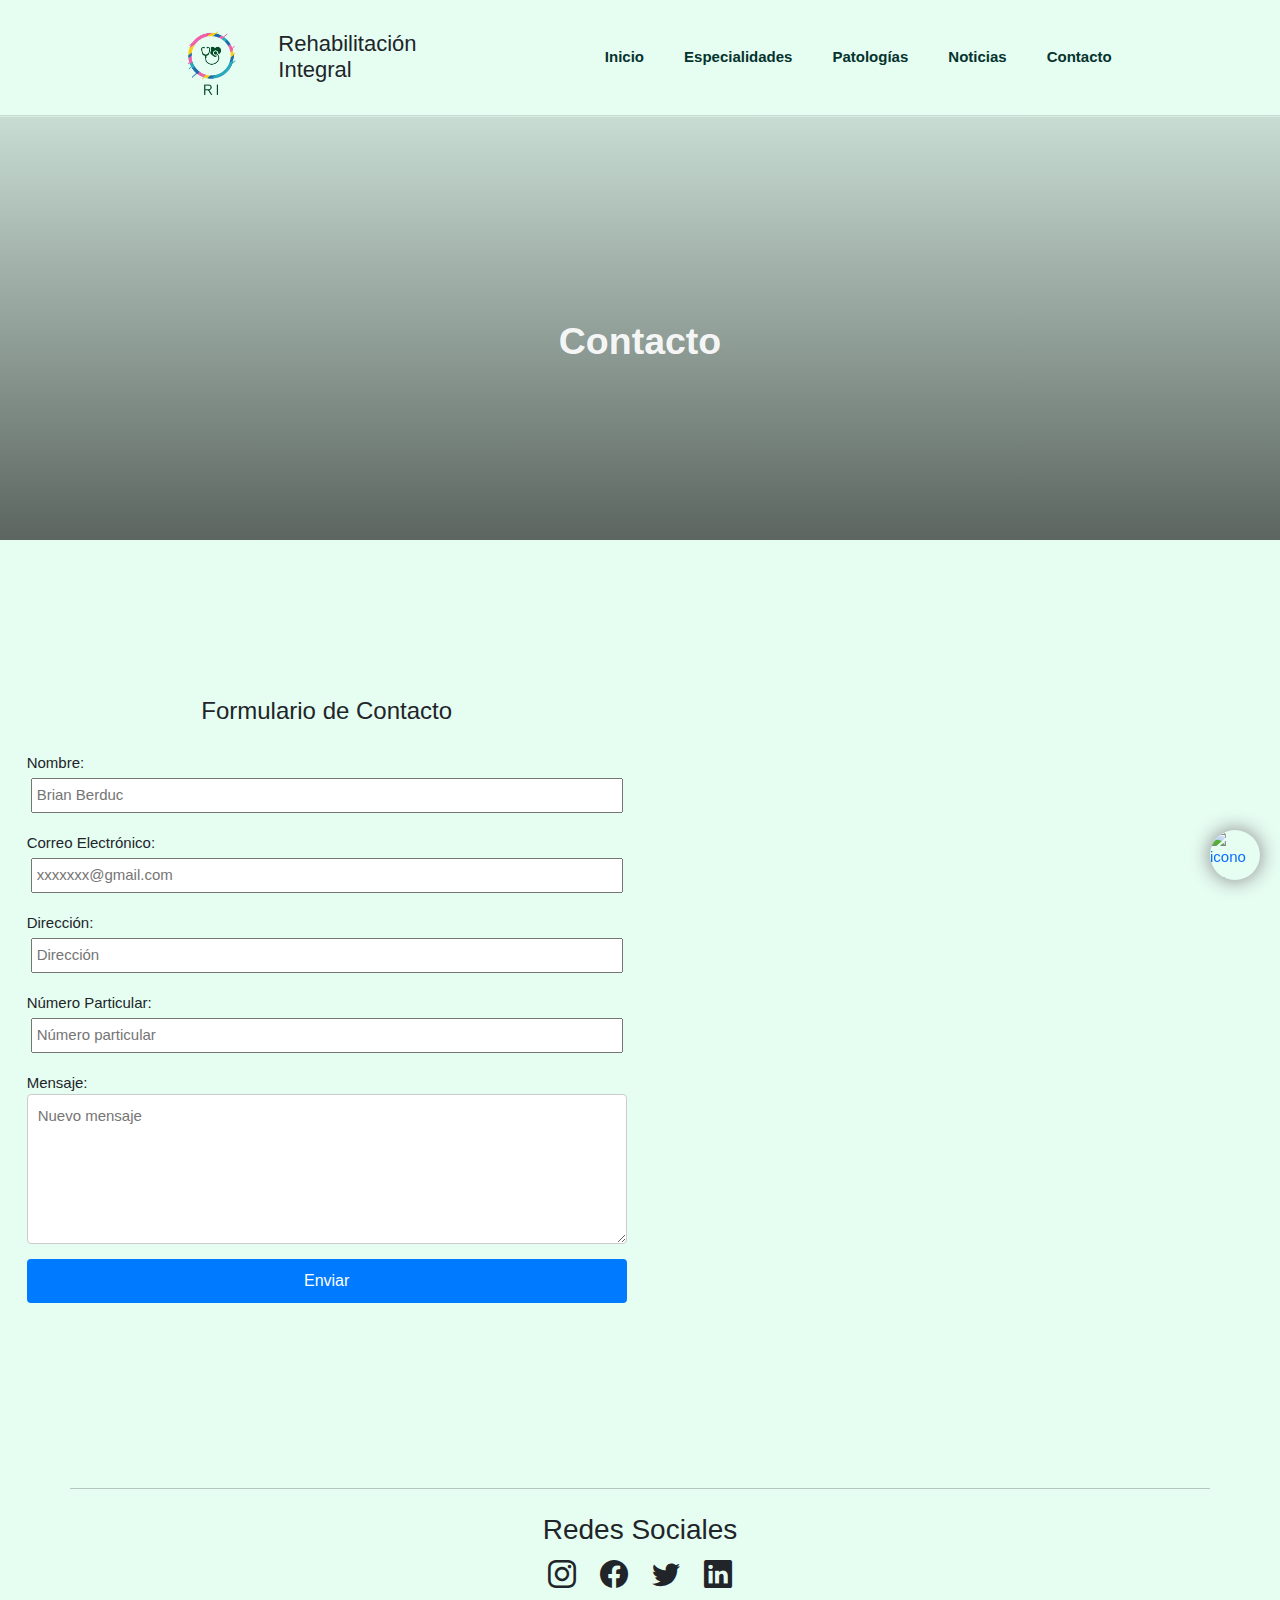
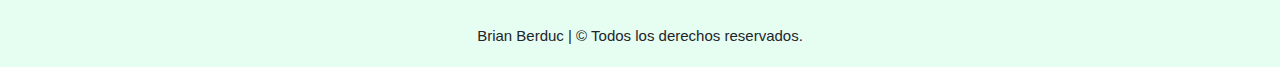
==== commit e2e93cab: "estilizando el index" ====
--- a/enlaces/Contacto.html
+++ b/enlaces/Contacto.html
@@ -33,7 +33,7 @@
             <nav class="nav">
                 <ul class="nav__list">
                     <li class="nav__item">
-                        <a href="../index.html" class="nav__link nav__link--raya">Home</a>
+                        <a href="../index.html" class="nav__link nav__link--raya">Inicio</a>
                     </li>
                     <li class="nav__item">
                         <a href="./Especialidades.html" class="nav__link nav__link--raya">Especialidades</a>
@@ -47,12 +47,6 @@
                     <li class="nav__item">
                         <a href="./Contacto.html" class="nav__link nav__link--raya">Contacto</a>
                     </li>
-                    <li class="nav__item nav__item--hover">
-                        <a href=""><img src="../assets/lupa.png" alt="Buscador" class="nav__item--tamaño"></a>
-                    </li>
-                    <li class="nav__item nav__item--hover">
-                        <a href=""><img src="../assets/avatar.png" alt="Usuario" class="nav__item--tamaño"></a>
-                    </li>
                 </ul>
                 <!--Menu hamburguesa-->
                 <div class="nav__list--mobile">
@@ -60,7 +54,7 @@
                         <img class="dropdown-toggle" src="../assets/menu.png" width="60" height="60" data-bs-toggle="dropdown">
                         <ul class="dropdown-menu" >
                             <li class="dropdown-item">
-                                <a href="../index.html" class="nav__link nav__link--raya">Home</a>
+                                <a href="../index.html" class="nav__link nav__link--raya">Inicio</a>
                             </li>
                             <li class="dropdown-item">
                                 <a href="./Especialidades.html" class="nav__link nav__link--raya">Especialidades</a>
--- a/css/css.css
+++ b/css/css.css
@@ -9,8 +9,8 @@
 
 /*Estilo general del body*/
 body {
-  font-family: "DM Serif Display", serif;
-  font-weight: 400;
+  font-family: "Roboto", sans-serif;
+  font-weight: 100;
   font-style: normal;
   font-size: 15px;
   background-color: #E6FDF2;
@@ -25,27 +25,27 @@
   margin: 0;
   border-bottom: groove 2px rgba(51, 51, 51, 0.1333333333);
   position: fixed;
-  display: flex;
-  justify-content: center;
   align-items: center;
+  display: flex;
+  justify-content: space-evenly;
 }
 header .myContainer { /*container 1*/
   display: flex;
   align-items: center;
 }
-header .myContainer .logo {
-  width: 150px;
+header .myContainer a {
+  width: 130px;
+}
+header .myContainer a .logo {
+  width: 100%;
   border-radius: 10px;
   margin: 0;
-  margin-bottom: 10px;
 }
 header h1 {
-  text-align: center;
-  text-decoration: underline;
   padding: 0;
-  margin-left: 30px;
   display: inline-block;
-  font-size: 2em;
+  font-size: 22px;
+  margin: 0;
 }
 header .myContainer__nav { /*container 2*/
   display: flex;
@@ -61,16 +61,18 @@
   display: flex;
   margin: 0;
   padding: 0;
+  width: 50%;
 }
 header .myContainer__nav .nav .nav__list .nav__item {
   display: inline-block;
   justify-content: space-between;
+  font-weight: 600;
   align-content: center;
   margin: 0 20px;
   padding: 0;
 }
 header .myContainer__nav .nav .nav__list .nav__item:hover:not(.nav__item--hover) {
-  text-decoration: solid underline #7fd 1px;
+  text-decoration: solid #05332D 1px;
   background-color: rgba(119, 255, 221, 0.2);
   padding: 0 20px;
   margin: 0;
@@ -78,21 +80,16 @@
 }
 header .myContainer__nav .nav .nav__list .nav__item .nav__link--raya {
   text-decoration: none;
-  color: #000;
-}
-header .myContainer__nav .nav .nav__list .nav__item .nav__item--tamaño {
-  width: 40px;
-  padding: 0;
+  color: #05332D;
 }
 
 /*Indice*/
 .myContainer__indice {
   width: 100%;
-  height: 50vh;
+  height: 60vh;
   background: linear-gradient(to bottom, transparent, rgba(0, 0, 0, 0.6)), url("https://cdn.lecturio.com/assets/Featured-image-Student-Blog-Hospital-Team.jpg");
   background-repeat: no-repeat;
   background-size: cover;
-  background-position: center;
   text-align: center;
   padding-top: 150px;
   display: flex;
@@ -102,8 +99,8 @@
 
 body div .indice__home {
   color: rgba(255, 255, 255, 0.9333333333);
-  font-style: italic;
   font-size: 2.5em;
+  font-weight: 600;
 }
 
 /* Footer comun para todas las páginas*/
@@ -116,16 +113,14 @@
   width: 50px;
   height: 50px;
   border-radius: 50%;
-  box-shadow: 0 0 20px #1f6;
+  box-shadow: 0 0 20px gray;
   position: fixed;
-  right: 0;
-  bottom: 0;
-  margin-bottom: 8px;
-  margin-right: 5px;
+  right: 20px;
+  bottom: 20px;
   transition: transform 10ms;
 }
 .wsp:hover {
-  transform: scale(1.2);
+  transform: scale(1.1);
 }
 
 /*Estilos para home*/
@@ -143,34 +138,37 @@
   height: 100%;
   flex: 1;
   border-radius: 7px;
-  margin-top: 20px;
 }
 
 .main__subtitulo {
-  text-align: center;
+  font-size: 24px;
+  font-weight: 600;
 }
 
 .main__parrafo {
-  text-align: center;
   width: 100%;
 }
 
 /*Carousel Tecnologias*/
 #carouselExample {
-  padding: 0 30px;
+  width: 90%;
 }
 
 /*Entrevistas y ubicación*/
 .ubicacion__entrevista {
   display: grid;
   grid-template-columns: repeat(2, 1fr);
-  gap: 20px;
-  margin: 0px 20px;
+  gap: 50px;
 }
 
 .ubicacion__entrevista--tamaño {
   width: 100%;
   height: 50%;
+}
+
+.titulo__tecnologia {
+  font-size: 24px;
+  font-weight: 600;
 }
 
 /*MQ*/
@@ -258,6 +256,15 @@
   display: none;
 }
 
+.caja-btn {
+  background-color: #14665B;
+  color: white;
+}
+.caja-btn:hover {
+  background-color: white;
+  color: #14665B;
+}
+
 /*Estilos de contacto*/
 .main__contacto {
   display: flex;
@@ -364,11 +371,7 @@
   }
   .main__parrafo {
     margin-top: 20px;
-    font-size: 1.3em;
-    text-align: justify;
     padding: 0 30px;
-    line-height: 1.7;
-    height: 100%;
   }
   .parrafo__oculto {
     display: none;
@@ -380,6 +383,9 @@
     border-radius: 10%;
   }
   /*Tecnologias*/
+  #carouselExample {
+    width: 90%;
+  }
   /*Ubicacion y testimonios*/
   .ubicacion__entrevista {
     grid-template-columns: 1fr;
@@ -498,6 +504,9 @@
     border-radius: 10%;
   }
   /*Tecnologias*/
+  #carouselExample {
+    width: 90%;
+  }
   /*Ubicacion y testimonios*/
   .ubicacion__entrevista {
     grid-template-columns: 1fr;
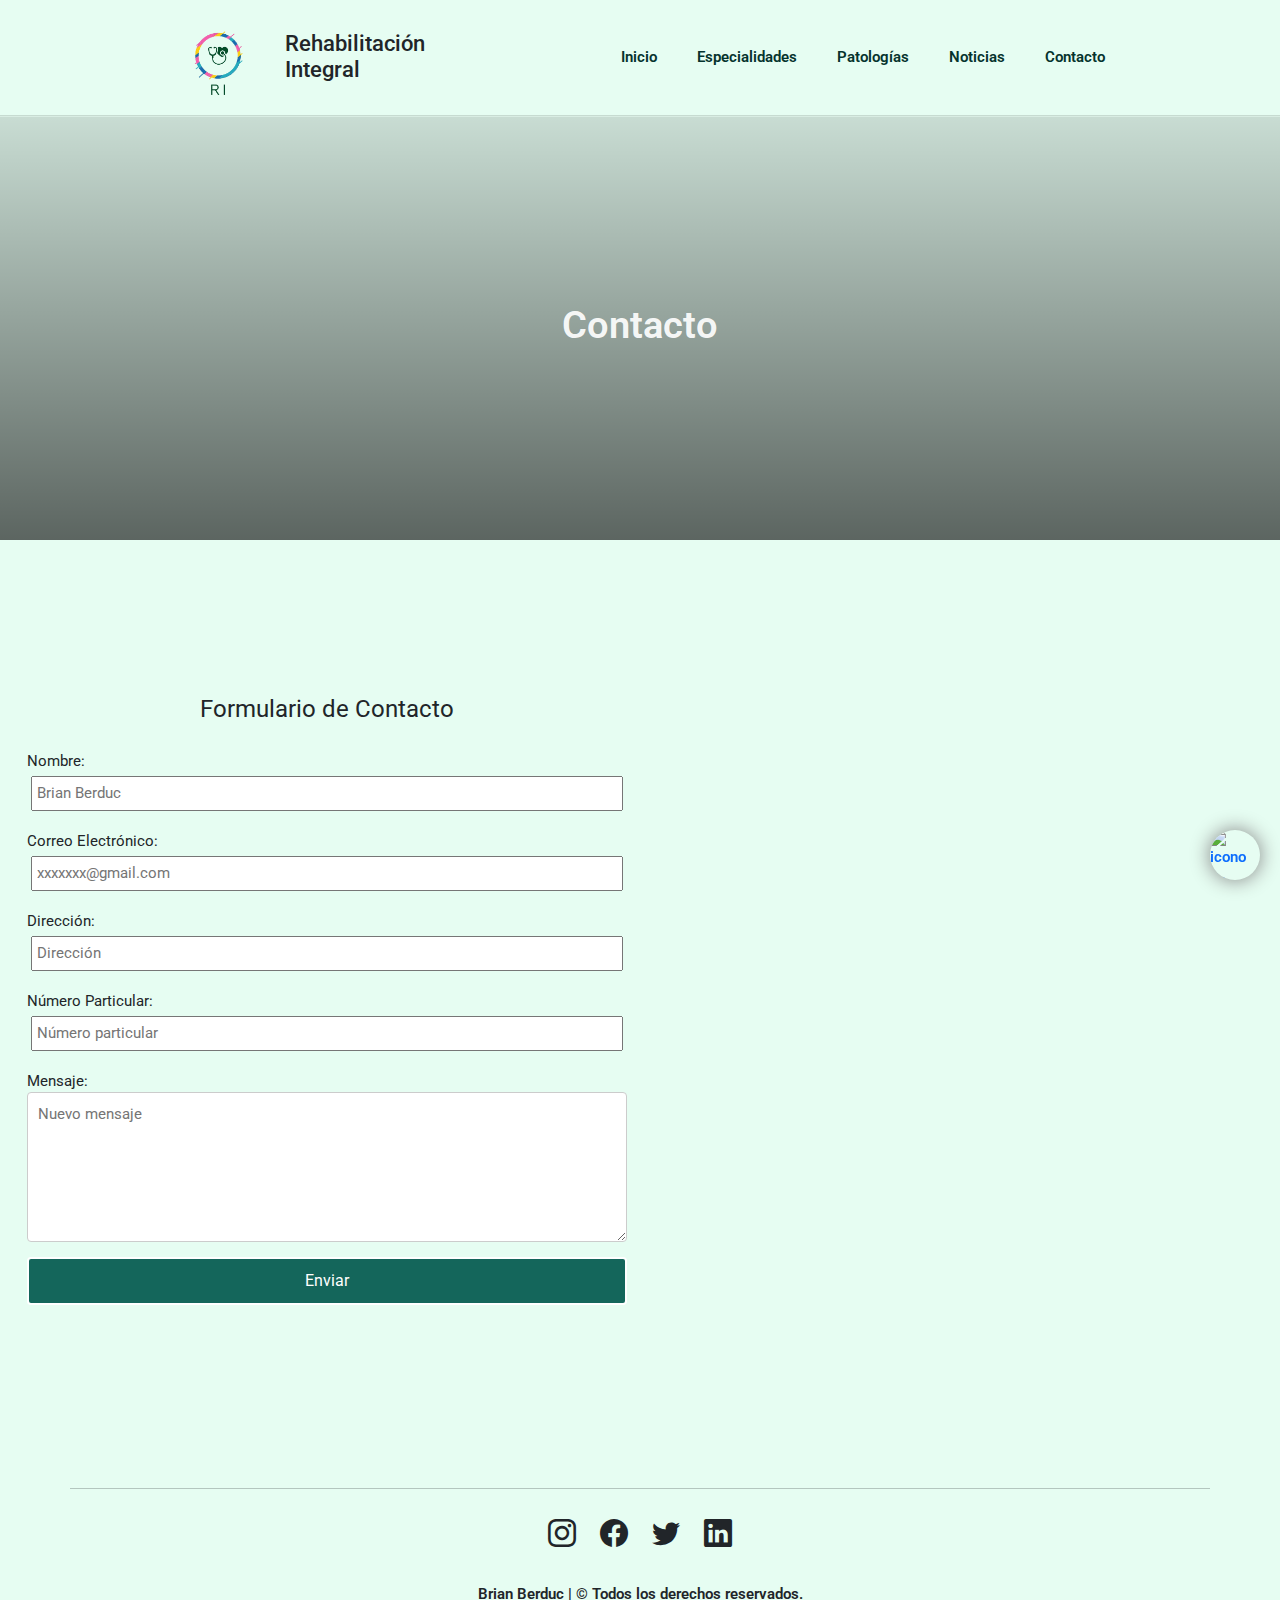
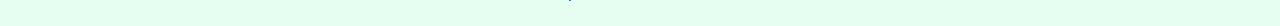
==== commit d1fad47c: "todas las paginas estilizadas" ====
--- a/enlaces/Contacto.html
+++ b/enlaces/Contacto.html
@@ -14,8 +14,8 @@
     <!--Tipografia a utilizar-->
     <link rel="preconnect" href="https://fonts.googleapis.com">
     <link rel="preconnect" href="https://fonts.gstatic.com" crossorigin>
-    <link href="https://fonts.googleapis.com/css2?family=DM+Serif+Display:ital@0;1&family=Kanit:ital,wght@0,100;0,200;0,300;0,400;0,500;0,600;0,700;0,800;0,900;1,100;1,200;1,300;1,400;1,500;1,600;1,700;1,800;1,900&display=swap" rel="stylesheet">
-    <!--Ruta donde se encuentra mi css-->
+    <link href="https://fonts.googleapis.com/css2?family=Roboto:ital,wght@0,100;0,300;0,400;0,500;0,700;0,900;1,100;1,300;1,400;1,500;1,700;1,900&display=swap" rel="stylesheet">
+<!--Ruta donde se encuentra mi css-->
     <link rel="stylesheet" href="../css/css.css">
 </head>
 
@@ -68,9 +68,6 @@
                             <li class="dropdown-item">
                                 <a href="./Contacto.html" class="nav__link nav__link--raya">Contacto</a>
                             </li>
-                            <li class="dropdown-item">
-                                <a href="#" class="nav__link nav__link--raya">Usuario</a>
-                            </li>
                         </ul>
                     </div>
                 </div>
@@ -122,7 +119,6 @@
         <div class="container">
             <aside class="row justify-content-md-center align-items-lg-center">
                 <div class="d-flex flex-column align-items-center my-lg-2">
-                    <h3>Redes Sociales</h3>
                     <div class="d-flex gap-4">
                         <a href="https://www.instagram.com/" target="_blank"><i class="bi-icon bi-instagram fs-3 text-dark" alt="Icono de instagram "></i></a>
                         <a href="https://www.facebook.com/" target="_blank"><i class="bi-icon bi-facebook fs-3 text-dark" alt="Icono de facebook"></i></a>
--- a/css/css.css
+++ b/css/css.css
@@ -69,12 +69,11 @@
   font-weight: 600;
   align-content: center;
   margin: 0 20px;
-  padding: 0;
-}
-header .myContainer__nav .nav .nav__list .nav__item:hover:not(.nav__item--hover) {
-  text-decoration: solid #05332D 1px;
-  background-color: rgba(119, 255, 221, 0.2);
-  padding: 0 20px;
+}
+header .myContainer__nav .nav .nav__list .nav__item:hover {
+  text-decoration: solid 1px;
+  background-color: rgba(119, 255, 221, 0.151);
+  padding: 5px 20px;
   margin: 0;
   border-radius: 10px;
 }
@@ -101,9 +100,14 @@
   color: rgba(255, 255, 255, 0.9333333333);
   font-size: 2.5em;
   font-weight: 600;
+  margin-bottom: 40px;
 }
 
 /* Footer comun para todas las páginas*/
+footer {
+  font-weight: 600;
+}
+
 .logo__btp {
   width: 270px;
   height: 250px;
@@ -136,7 +140,6 @@
 .main__img {
   width: 30vw;
   height: 100%;
-  flex: 1;
   border-radius: 7px;
 }
 
@@ -147,13 +150,11 @@
 
 .main__parrafo {
   width: 100%;
+  font-weight: 400;
+  margin: 0;
 }
 
 /*Carousel Tecnologias*/
-#carouselExample {
-  width: 90%;
-}
-
 /*Entrevistas y ubicación*/
 .ubicacion__entrevista {
   display: grid;
@@ -174,12 +175,33 @@
 /*MQ*/
 /*Tablet*/
 /*Estilos para especialidades*/
+.h2__especialidades {
+  font-size: 24px;
+  font-weight: 600;
+}
+
+.acordion_texto {
+  display: flex;
+  flex-direction: column;
+  font-weight: 400;
+  height: 100%;
+}
+
+.accordion-item {
+  flex-grow: 1;
+}
+
+.acordion__boton {
+  font-weight: 500;
+}
+
 .profesionales {
   display: grid;
   grid-template-columns: repeat(3, 1fr);
   grid-template-rows: repeat(2, 1fr);
   gap: 40px;
   margin: 40px;
+  font-weight: 400;
 }
 
 .profesionales__celdas {
@@ -227,10 +249,13 @@
   align-self: center;
   padding-top: 20px;
 }
-
+.card-text {
+  font-weight: 400;
+  font-size: 14px;
+}
 .card:hover {
   transition: box-shadow 0.2s;
-  box-shadow: 0px 0px 20px #0ff;
+  box-shadow: 0px 0px 20px #14665B;
 }
 
 /* Estilos para noticias */
@@ -252,6 +277,11 @@
   gap: 10px;
 }
 
+.card--text {
+  font-weight: 400;
+  font-size: 15px;
+}
+
 .noticias__tablet {
   display: none;
 }
@@ -261,8 +291,10 @@
   color: white;
 }
 .caja-btn:hover {
-  background-color: white;
+  background-color: transparent;
   color: #14665B;
+  font-weight: 600;
+  border: solid 2px #14665B;
 }
 
 /*Estilos de contacto*/
@@ -281,6 +313,7 @@
   gap: 15px;
   max-width: 600px;
   width: 100%;
+  font-weight: 400;
 }
 
 .form-group {
@@ -300,14 +333,16 @@
 /* Estilo para el botón de envío */
 .btn-submit {
   padding: 10px 20px;
-  border: none;
+  border: solid 2px;
   border-radius: 4px;
-  background-color: #007bff;
+  background-color: #14665B;
   color: white;
   font-size: 16px;
 }
 .btn-submit:hover {
-  background-color: #0056b3;
+  background-color: transparent;
+  color: #14665B;
+  font-weight: 600;
 }
 
 main .ubicacion-contacto {
@@ -348,15 +383,15 @@
   }
   /*Indice*/
   .myContainer__indice {
-    height: 230px;
+    height: 300px;
+    background-position: bottom;
+    background-size: contain;
   }
   .indice__home {
-    padding-bottom: 18px;
+    padding-bottom: 20px;
   }
   /*Home*/
   .main {
-    font-family: "Trebuchet MS", "Lucida Sans Unicode", "Lucida Grande", "Lucida Sans", Arial, sans-serif;
-    height: inherit;
     flex-direction: column;
     gap: 20px;
   }
@@ -364,11 +399,6 @@
     width: 100%;
     order: 2;
   }
-  .main__subtitulo {
-    font-weight: bold;
-    margin-top: 10px;
-    font-size: 2em;
-  }
   .main__parrafo {
     margin-top: 20px;
     padding: 0 30px;
@@ -378,6 +408,7 @@
   }
   .main__img {
     width: 100%;
+    height: 450px;
     padding: 0px 20px;
     margin-bottom: 10px;
     border-radius: 10%;
@@ -408,7 +439,7 @@
   }
   /*Patologias*/
   .main__patologias {
-    grid-template-row: 1fr;
+    grid-template-rows: 1fr;
     overflow-x: scroll;
     margin: 80px 20px;
   }
@@ -419,6 +450,9 @@
   .noticias__tablet {
     display: flex;
     justify-content: center;
+  }
+  .row__noticias {
+    gap: 40px;
   }
   /*Contacto*/
   .main__contacto {
@@ -465,48 +499,31 @@
   }
   /*Indice*/
   .myContainer__indice {
-    height: 230px;
+    height: 50vh;
   }
   .indice__home {
     padding-bottom: 18px;
   }
   /*Home*/
   .main {
-    font-family: "Trebuchet MS", "Lucida Sans Unicode", "Lucida Grande", "Lucida Sans", Arial, sans-serif;
     height: inherit;
     flex-direction: column;
     gap: 20px;
   }
   .main__aside {
-    width: 100%;
-    order: 2;
+    display: none;
   }
   .main__subtitulo {
-    font-weight: bold;
-    margin-top: 10px;
-    font-size: 2em;
+    margin-left: 16px;
   }
   .main__parrafo {
-    margin-top: 20px;
-    font-size: 1.3em;
-    text-align: justify;
-    padding: 0 30px;
-    line-height: 1.7;
+    padding: 0 16px;
     height: 100%;
   }
-  .parrafo__oculto {
-    display: none;
-  }
   .main__img {
-    width: 100%;
-    padding: 0px 20px;
-    margin-bottom: 10px;
-    border-radius: 10%;
+    display: none;
   }
   /*Tecnologias*/
-  #carouselExample {
-    width: 90%;
-  }
   /*Ubicacion y testimonios*/
   .ubicacion__entrevista {
     grid-template-columns: 1fr;
